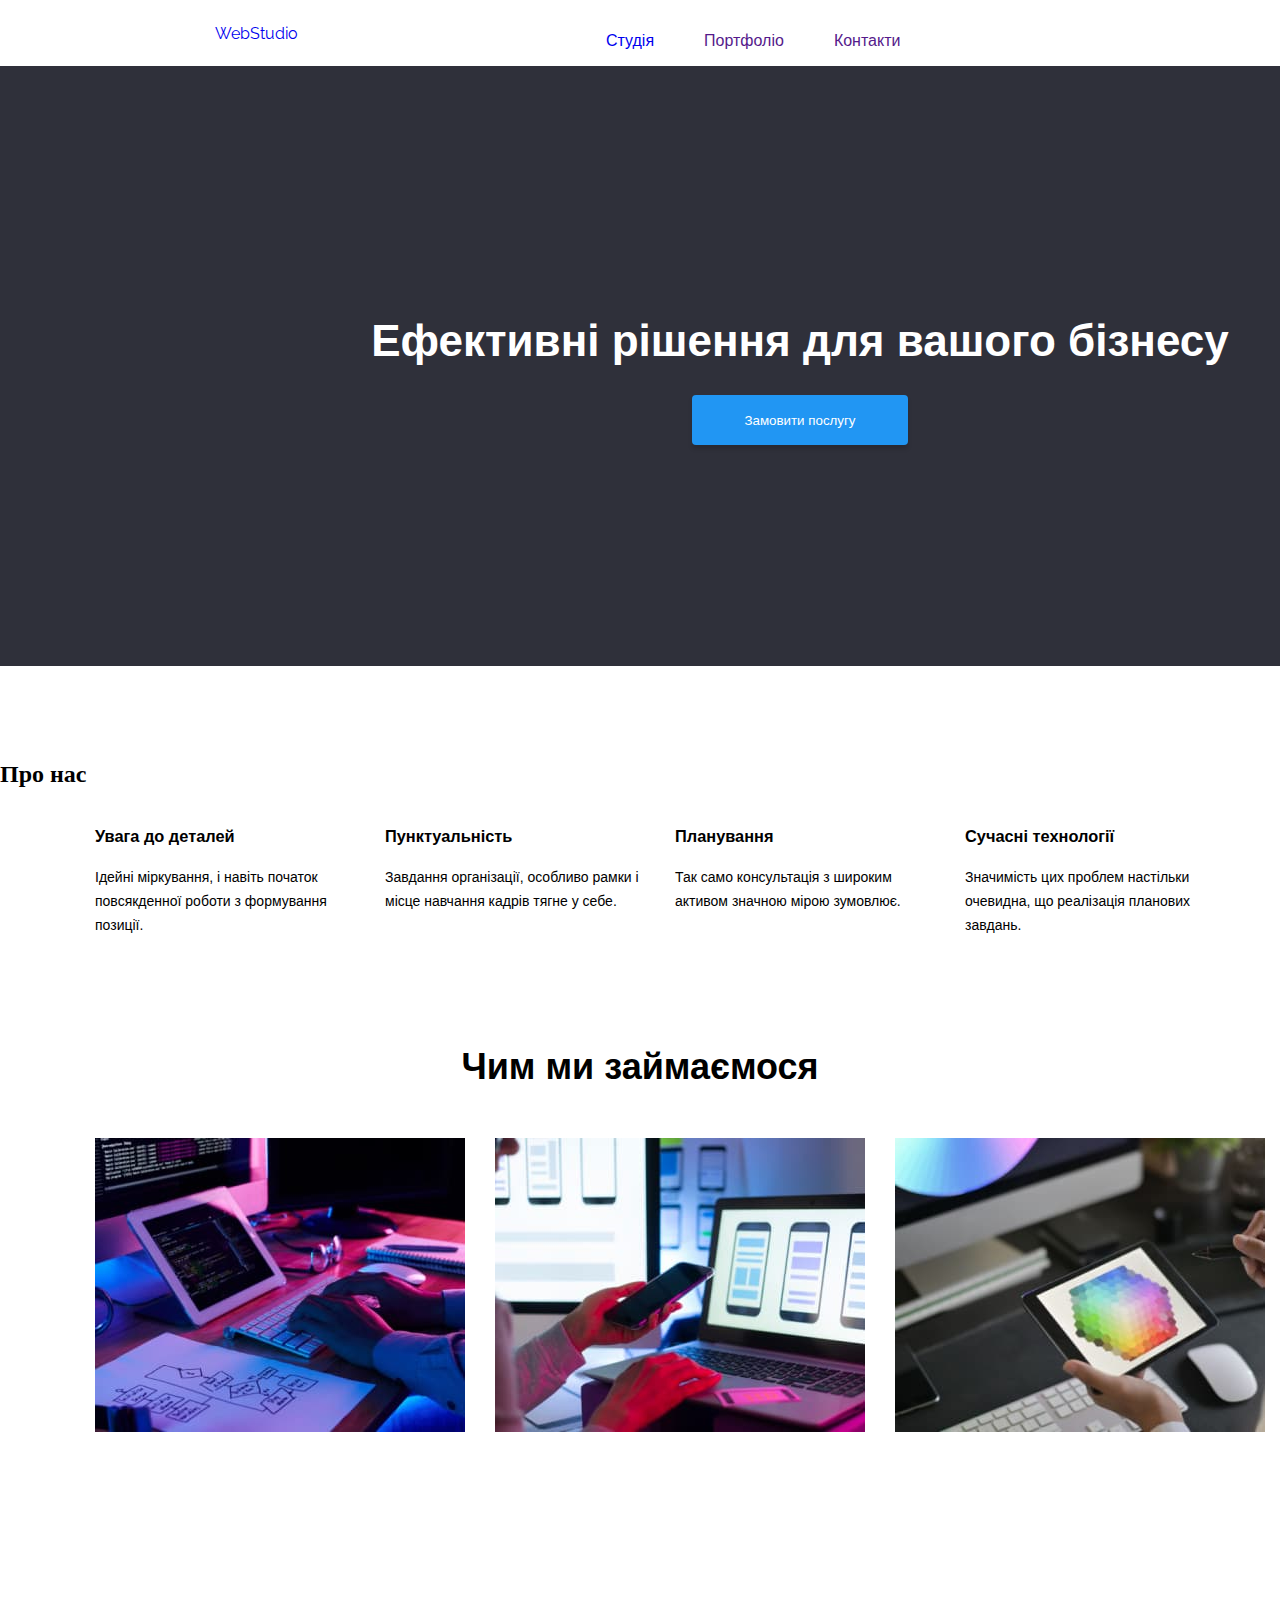
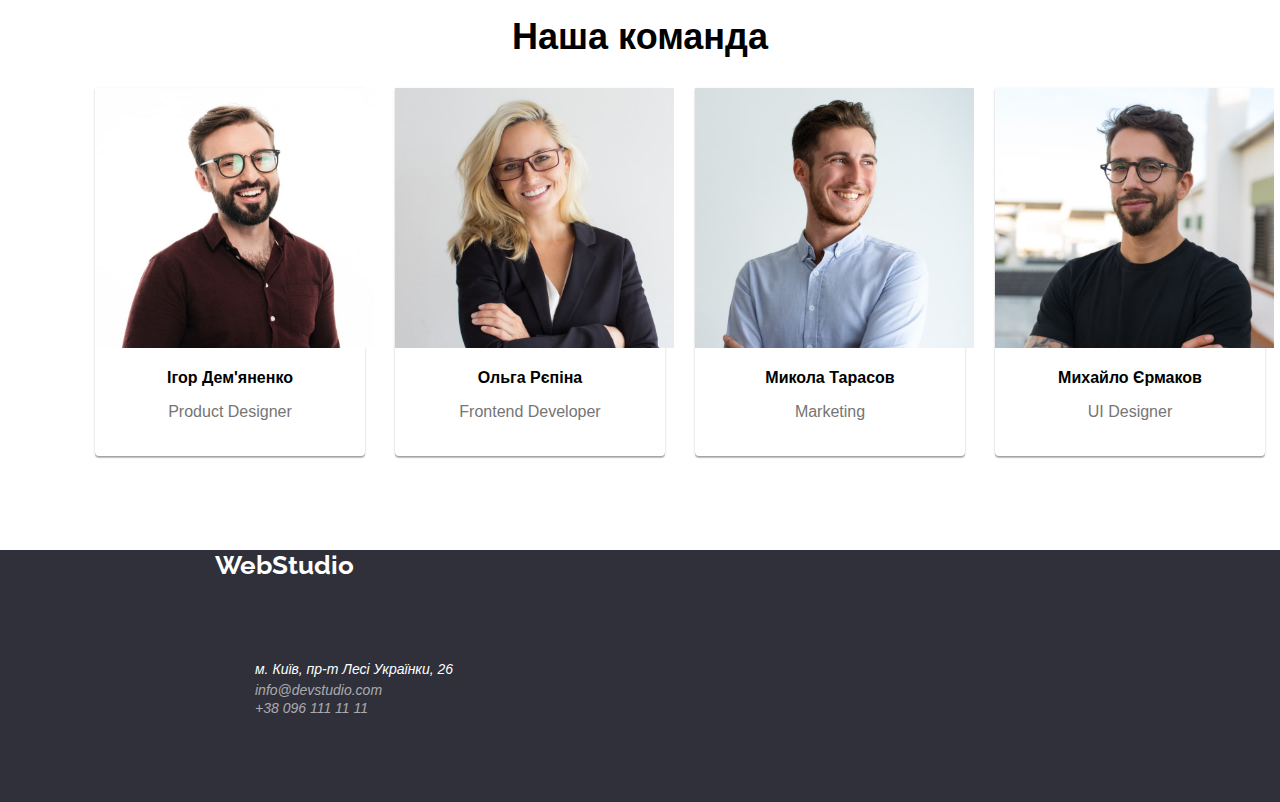
==== index.html @ a191cce6 "Initial commit" ====
<!DOCTYPE html>
<html lang="ukr">

<head>
    <meta charset="UTF-8">
    <meta http-equiv="X-UA-Compatible" content="IE=edge">
    <meta name="viewport" content="width=device-width, initial-scale=1.0">
    <link rel="preconnect" href="https://fonts.googleapis.com">
    <link rel="preconnect" href="https://fonts.gstatic.com" crossorigin>
    <link href="https://fonts.googleapis.com/css2?family=Raleway:wght@300&display=swap" rel="stylesheet">
    <link rel="stylesheet" href="style.css">
    <title>WebStudio</title>
</head>

<body>
    <header>
        <div class="header-top">
            <a class="header-logo" href="./index.html">WebStudio</a>
            <nav>
                <ul class="header-menu">
                    <li><a href="./index.html">Студія</a></li>
                    <li><a href="">Портфоліо</a></li>
                    <li><a href="">Контакти</a></li>
                </ul>
            </nav>
            <ul class="header-contact-info">
                <li><a href="tel:+380961111111">+38 096 111 11 11</a></li>
                <li><a href="mailto:info@devstudio.com">info@devstudio.com</a></li>
            </ul>
        </div>

    </header>
    <main>
        <section class="header-herro">
            <h1 class="herro-text">Ефективні рішення для вашого бізнесу</h1>
            <button class="header-button" type="button">Замовити послугу</button>
        </section>
        <section class="about">
            <h2 class="about-desc">Про нас</h2>
            <ul class="about-list-main">
                <li class="about-list">
                    <h3 class="about-title">
                        Увага до деталей
                    </h3>
                    <p class="about-text">
                        Ідейні міркування, і навіть початок повсякденної роботи з формування позиції.
                    </p>
                </li>
                <li class="about-list">
                    <h3 class="about-title">
                        Пунктуальність
                    </h3>
                    <p class="about-text">
                        Завдання організації, особливо рамки і місце навчання кадрів тягне у себе.
                    </p>
                </li>
                <li class="about-list">
                    <h3 class="about-title">
                        Планування
                    </h3>
                    <p class="about-text">
                        Так само консультація з широким активом значною мірою зумовлює.
                    </p>
                </li>
                <li class="about-list">
                    <h3 class="about-title">
                        Сучасні технології
                    </h3>
                    <p class="about-text">
                        Значимість цих проблем настільки очевидна, що реалізація планових завдань.
                    </p>
                </li>
            </ul>
        </section>

        <section class="gonna-do">
            <h2 class="gonna-do-title">Чим ми займаємося</h2>
            <ul class="gonna-do-photos">
                <li class="gonna-do-photo"><img src="img/img-task.jpg" alt="напрям1" width="370"></li>
                <li class="gonna-do-photo"><img src="img/imgtask.jpg" alt="напрям2" width="370"></li>
                <li class="gonna-do-photo"><img src="img/imgtask1.jpg" alt="напрям3" width="370"></li>
            </ul>
        </section>

        <section class="our-team">
            <h2 class="our-team-desc">Наша команда</h2>
            <ul class="team-cards">
                <li class="team-card">
                    <img src="img/imgcard1.jpg" alt="Ігор Дем'яненко" width="270">
                    <h3 class="team-name">Ігор Дем'яненко</h3>
                    <p class="position">Product Designer</p>
                </li>
                <li class="team-card">
                    <img src="img/imgcard2.jpg" alt="Ольга Рєпіна" width="270">
                    <h3 class="team-name">Ольга Рєпіна</h3>
                    <p class="position">Frontend Developer</p>
                </li>
                <li class="team-card">
                    <img src="img/imgcard3.jpg" alt="Микола Тарасов" width="270">
                    <h3 class="team-name">Микола Тарасов</h3>
                    <p class="position">Marketing</p>
                </li>
                <li class="team-card">
                    <img src="img/imgcard4.jpg" alt="Михайло Єрмаков" width="270">
                    <h3 class="team-name">Михайло Єрмаков</h3>
                    <p class="position">UI Designer</p>
                </li>
            </ul>
        </section>
    </main>

    <footer>
        <a class="footer-logo" href="./index.html">WebStudio</a>
        <address>
            <ul class="contacts">
                <li><a href="https://goo.gl/maps/MCXRP4PtPJVevDJ69" rel="n" class="adress-item">м. Київ, пр-т Лесі Українки, 26</a></li>                
                <li><a class="contact-item" href="mailto:info@devstudio.com">info@devstudio.com</a></li>
                <li><a class="contact-item" href="tel:+380961111111">+38 096 111 11 11</a></li>
            </ul>
        </address>
    </footer>
</body>

</html>
---- style.css ----
*{ 
    box-sizing: border-box; 
} 
@import url('https://fonts.googleapis.com/css2?family=Raleway:wght@300&family=Roboto:wght@300&display=swap'); 
 
 
body { 
    margin: 0; 
    padding: 0; 
} 
 
.header-top{ 
    width: 1600px; 
    display: flex;   
    margin-left: 215px; 
} 
 
.header-menu{ 
    list-style: none; 
    text-decoration: none; 
    display: flex; 
    padding-left: 93px ; 
    margin-top: 32px; 
    margin-left:215px ; 
} 
 
.header-menu li{ 
    padding-right: 50px; 
    text-decoration: none; 
    font-family: 'Roboto', sans-serif; 
    font-weight:500; 
} 
 
.header-menu li a{ 
    text-decoration: none; 
} 
 
 
.header-logo{ 
    font-family: 'Raleway', sans-serif; 
    margin-top: 24px; 
    text-decoration: none;
} 
 
.header-contact-info{ 
    margin-left: 294px; 
    list-style: none; 
    text-decoration: none; 
    display: flex; 
    margin-top: 32px; 
    font-family: 'Roboto', sans-serif; 
} 
 
.header-contact-info li{ 
    text-decoration: none; 
    padding-right:50px ; 
} 
 
.header-contact-info li a{ 
    text-decoration: none; 
} 
 
.header-herro{ 
    background-color: #2F303A; 
    height: 600px;  
    width: 1600px; 
    margin: 0 auto; 
    display: flex; 
    flex-direction: column; 
    justify-content: center; 
    align-items: center; 
    text-align: center;     
} 
 
.herro-text{ 
    color:#FFFFFF; 
    font-family: 'Roboto', sans-serif; 
    font-size:44px; 
} 
 
.header-button{ 
    background: #2196F3; 
    box-shadow: 0px 4px 4px rgba(0, 0, 0, 0.15); 
    border-radius: 4px; 
    width: 216px; 
    height: 50px; 
    font-family: 'Roboto', sans-serif; 
    color: #FFFFFF; 
    border: 0; 
}

.about{
    margin-top: 95px;
    margin-bottom: 95px;
}

.about-list-main{
    width: 1170px;
    display: grid;
    grid-template-columns:repeat(4,1fr);
    gap: 30px;
    margin: 0 auto;
    list-style: none;
    
}

.about-list{
    font-family: 'Roboto', sans-serif; 
    font-weight: 400;
    font-size: 14px;
    line-height: 24px;
}
.gonna-do-title{
    text-align: center;
    font-family: 'Roboto',sans-serif;
    font-size: 36px;
    margin-bottom: 50px;
}
.gonna-do-photos{
    list-style: none;
    width: 1170px;
    display: grid;
    grid-template-columns:repeat(3,1fr);
    gap: 30px;
    margin: 0 auto;
    margin-bottom: 180px;
}

.team-card{
    width: 270px;
    height: 368px;
    box-shadow: 0px 1px 3px rgba(0, 0, 0, 0.12), 0px 1px 1px rgba(0, 0, 0, 0.14), 0px 2px 1px rgba(0, 0, 0, 0.2);
border-radius: 0px 0px 4px 4px;
}

.team-cards
{   list-style: none;
    width: 1170px;
    display: grid;
    grid-template-columns:repeat(4,270px);
    margin: 0 auto;
    gap: 30px;
    margin-bottom: 94px;
}
.our-team-desc{
    font-family: 'Roboto',sans-serif;
    font-weight: 700;
    font-size: 36px;
    line-height: 42px;
    text-align: center;
}
.team-card img{
    width: 279px;
    height: 260px;
}

.team-name{
    text-align: center;
    font-family: 'Roboto',sans-serif;
    font-size: 16px;
    line-height: 19px;
}

.position{
    text-align: center;
    font-family: 'Roboto',sans-serif;
    color: #757575;
    font-size: 16px;
}

footer{
    width: 1600px;
    height: 252px;
    background-color: #2F303A;

    margin: 0 auto;
}

.footer-logo{
    font-family: 'Raleway';
    font-style: normal;
    font-weight: 700;
    font-size: 26px;
    line-height: 31px;
    margin-bottom: 20px;
    color: #FFFFFF;
    text-decoration: none;
    margin-left: 215px;
}

.adress-item{
    font-family: 'Roboto',sans-serif;
    color: #FFFFFF;
    font-weight: 400;
    font-size: 14px;
    line-height: 24px;
    margin-bottom:9px;
    text-decoration: none;

}

.contact-item{
    font-family: 'Roboto',sans-serif;
    font-weight: 400;
    font-size: 14px;
    color: rgba(255, 255, 255, 0.6);
    margin-bottom:9px;
    text-decoration: none;
}

.contacts{
    display: flex;
    flex-direction: column;
    margin-left: 215px;
    list-style-type: none;
    padding-top: 60px;
}
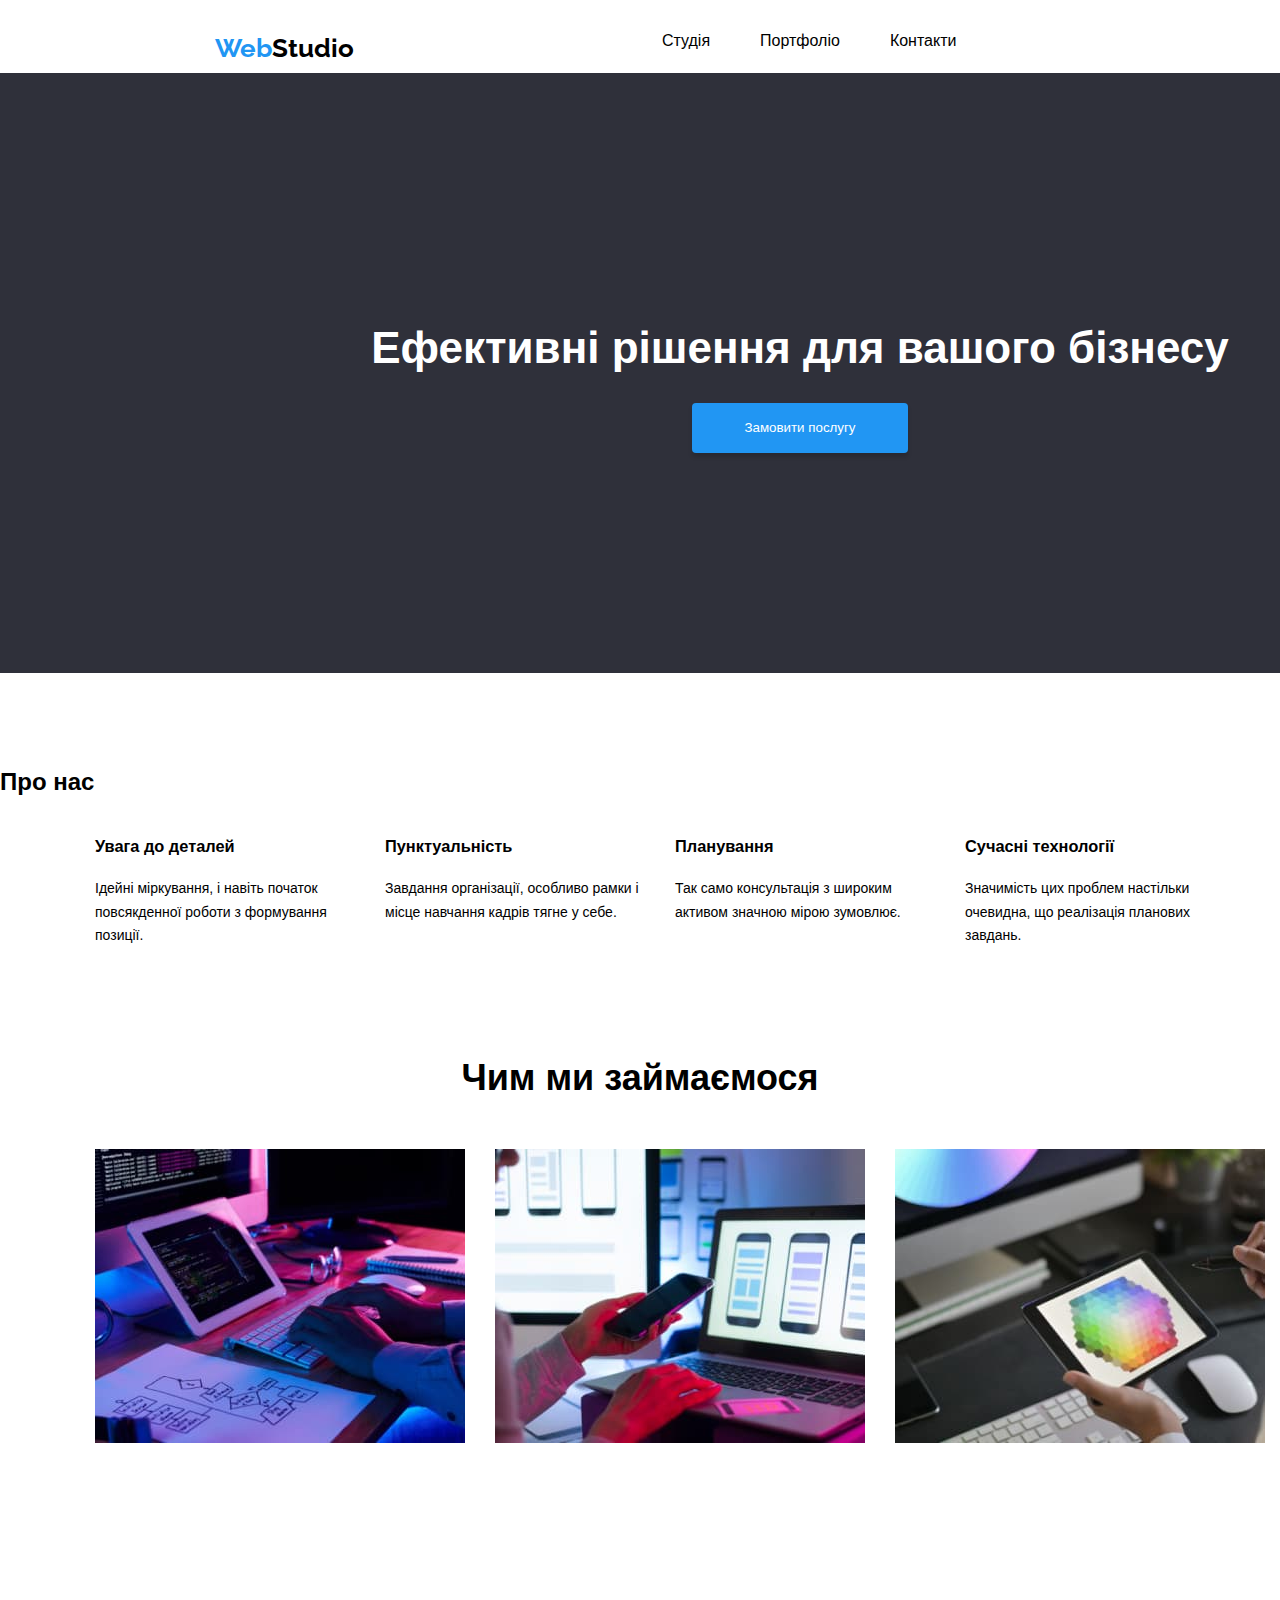
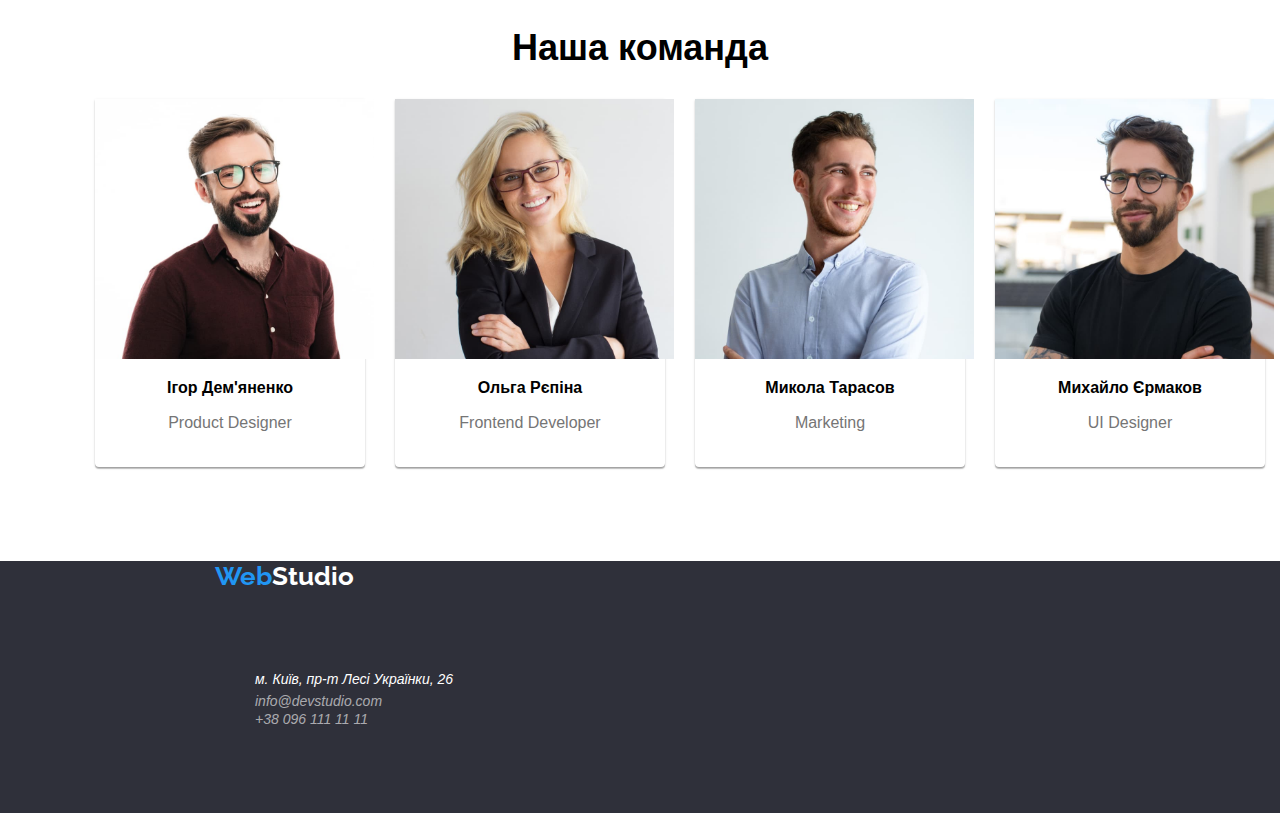
==== commit ef4018e6: "done" ====
--- a/index.html
+++ b/index.html
@@ -7,19 +7,19 @@
     <meta name="viewport" content="width=device-width, initial-scale=1.0">
     <link rel="preconnect" href="https://fonts.googleapis.com">
     <link rel="preconnect" href="https://fonts.gstatic.com" crossorigin>
-    <link href="https://fonts.googleapis.com/css2?family=Raleway:wght@300&display=swap" rel="stylesheet">
-    <link rel="stylesheet" href="style.css">
+    <link href="https://fonts.googleapis.com/css2?family=Raleway:wght@700&display=swap" rel="stylesheet">
+    <link rel="stylesheet" href="styles/style.css">
     <title>WebStudio</title>
 </head>
 
 <body>
     <header>
         <div class="header-top">
-            <a class="header-logo" href="./index.html">WebStudio</a>
+            <a class="header-logo" href="./index.html"><span class="blue-txt">Web</span>Studio</a>
             <nav>
                 <ul class="header-menu">
                     <li><a href="./index.html">Студія</a></li>
-                    <li><a href="">Портфоліо</a></li>
+                    <li><a href="./portfolio.html">Портфоліо</a></li>
                     <li><a href="">Контакти</a></li>
                 </ul>
             </nav>
@@ -28,7 +28,6 @@
                 <li><a href="mailto:info@devstudio.com">info@devstudio.com</a></li>
             </ul>
         </div>
-
     </header>
     <main>
         <section class="header-herro">
@@ -110,7 +109,7 @@
     </main>
 
     <footer>
-        <a class="footer-logo" href="./index.html">WebStudio</a>
+        <a class="footer-logo" href="./index.html"><span class="blue-txt">Web</span>Studio</a>
         <address>
             <ul class="contacts">
                 <li><a href="https://goo.gl/maps/MCXRP4PtPJVevDJ69" rel="n" class="adress-item">м. Київ, пр-т Лесі Українки, 26</a></li>                
--- a/styles/style.css
+++ b/styles/style.css
@@ -0,0 +1,307 @@
+*{ 
+    box-sizing: border-box; 
+} 
+@import url('https://fonts.googleapis.com/css2?family=Raleway:wght@300&family=Roboto:wght@300&display=swap'); 
+ 
+:root{
+    --hover-color:#2196F3;
+}
+ 
+body { 
+    margin: 0; 
+    padding: 0; 
+    font-family: 'Roboto', sans-serif; 
+    color: black;
+} 
+ 
+.header-top{ 
+    width: 1600px; 
+    display: flex;   
+    margin-left: 215px; 
+} 
+ 
+.header-menu{ 
+    list-style: none; 
+    text-decoration: none; 
+    display: flex; 
+    padding-left: 93px ; 
+    margin-top: 32px; 
+    margin-left:215px ; 
+} 
+ 
+.header-menu li{ 
+    padding-right: 50px; 
+    text-decoration: none; 
+    font-weight:500; 
+} 
+ 
+.header-menu li a{ 
+    text-decoration: none; 
+    color: black;
+} 
+
+.header-menu li a:hover{
+    color:var(--hover-color);
+}
+
+
+.header-logo{ 
+    margin-top: 24px; 
+    text-decoration: none;
+    font-family: 'Raleway';
+    font-weight: 700;
+    font-size: 26px;
+    line-height: 1.9;
+    color: black;
+} 
+ 
+.header-contact-info{ 
+    margin-left: 294px; 
+    list-style: none; 
+    text-decoration: none; 
+    display: flex; 
+    margin-top: 32px; 
+   
+} 
+ 
+.header-contact-info li{ 
+    text-decoration: none; 
+    padding-right:50px ; 
+} 
+ 
+.header-contact-info li a{ 
+    text-decoration: none; 
+    color: black;
+} 
+
+.header-contact-info li a:hover{
+    color: #2196F3;
+}
+.header-contact-info li a:focus{
+    color: var(--hover-color);
+}
+ 
+.header-herro{ 
+    background-color: #2F303A; 
+    height: 600px;  
+    width: 1600px; 
+    margin: 0 auto; 
+    display: flex; 
+    flex-direction: column; 
+    justify-content: center; 
+    align-items: center; 
+    text-align: center;     
+} 
+ 
+.herro-text{ 
+    color:#FFFFFF; 
+    font-size:44px; 
+} 
+ 
+.header-button{ 
+    background: var(--hover-color); 
+    box-shadow: 0px 4px 4px rgba(0, 0, 0, 0.15); 
+    border-radius: 4px; 
+    width: 216px; 
+    height: 50px; 
+    color: #FFFFFF; 
+    border: 0; 
+    cursor: pointer;
+}
+
+.about{
+    margin-top: 95px;
+    margin-bottom: 95px;
+}
+
+.about-list-main{
+    width: 1170px;
+    display: grid;
+    grid-template-columns:repeat(4,1fr);
+    gap: 30px;
+    margin: 0 auto;
+    list-style: none;
+    
+}
+
+.about-list{
+    font-size: 14px;
+    line-height: 1.7;
+}
+.gonna-do-title{
+    text-align: center;
+    font-size: 36px;
+    margin-bottom: 50px;
+}
+.gonna-do-photos{
+    list-style: none;
+    width: 1170px;
+    display: grid;
+    grid-template-columns:repeat(3,1fr);
+    gap: 30px;
+    margin: 0 auto;
+    margin-bottom: 180px;
+}
+
+.team-card{
+    width: 270px;
+    height: 368px;
+    box-shadow: 0px 1px 3px rgba(0, 0, 0, 0.12), 0px 1px 1px rgba(0, 0, 0, 0.14), 0px 2px 1px rgba(0, 0, 0, 0.2);
+    border-radius: 0px 0px 4px 4px;
+}
+
+.team-cards
+{   list-style: none;
+    width: 1170px;
+    display: grid;
+    grid-template-columns:repeat(4,270px);
+    margin: 0 auto;
+    gap: 30px;
+    margin-bottom: 94px;
+}
+.our-team-desc{
+    font-weight: 700;
+    font-size: 36px;
+    line-height: 1.16;
+    text-align: center;
+}
+.team-card img{
+    width: 279px;
+    height: 260px;
+}
+
+.team-name{
+    text-align: center;
+    font-size: 16px;
+    line-height: 1.18;
+}
+
+.position{
+    text-align: center;
+    color: #757575;
+    font-size: 16px;
+    line-height: 1.18;
+
+}
+
+footer{
+    width: 1600px;
+    height: 252px;
+    background-color: #2F303A;
+
+    margin: 0 auto;
+}
+
+.footer-logo{
+    font-family: 'Raleway';
+    font-weight: 700;
+    font-size: 26px;
+    line-height: 1.19;
+    margin-bottom: 20px;
+    color: #FFFFFF;
+    text-decoration: none;
+    margin-left: 215px;
+}
+
+.adress-item{
+    color: #FFFFFF;
+    font-size: 14px;
+    line-height: 1.7;
+    margin-bottom:9px;
+    text-decoration: none;
+
+}
+
+.contact-item{
+    font-size: 14px;
+    color: rgba(255, 255, 255, 0.6);
+    margin-bottom:9px;
+    text-decoration: none;
+}
+
+.contacts{
+    display: flex;
+    flex-direction: column;
+    margin-left: 215px;
+    list-style-type: none;
+    padding-top: 60px;
+}
+
+.button-panel {
+    width: 775px;
+    display: flex;
+    margin: 0 auto;
+    justify-content: space-between; 
+    align-items: center; 
+    list-style: none;
+    
+}
+
+.btns{
+    margin: 0 auto;
+    margin-top: 94px;
+    margin-bottom: 56px;
+}
+
+
+
+.btn{
+    min-width: 73px;
+    height: 38px;
+    background: #FFFFFF;
+    border-radius: 4px;
+    color: black;
+    font-weight: 500;
+    font-size: 16px;
+    line-height: 1.6;
+    border: 0;
+    padding: 6px 25px;
+    cursor: pointer;
+}
+
+.btn:hover,:focus    {
+    background-color: var(--hover-color);
+    color: #FFFFFF;
+}
+.goods{
+    margin: 0 auto;
+   
+}
+.goods-list{
+    display: grid;
+    grid-template-columns: repeat(3, 370px);
+    grid-auto-rows: 404px;
+    list-style: none;
+    gap:30px ;
+    width: 1170px;
+    margin: 0 auto;
+    margin-bottom: 95px;
+}
+.dedcription{
+    list-style: none;
+}
+
+.good-title{ 
+    font-weight: 700;
+    font-size: 18px;
+    line-height: 2;
+    letter-spacing: 0.06em;
+}
+
+.good-text{
+    font-size: 16px;
+    line-height: 1.875;
+    letter-spacing: 0.03em
+}
+
+.goods-picture{
+    width: 370px;
+    height: 294px;
+}
+
+.blue-txt{
+    font-weight: 700;
+    font-size: 26px;
+    line-height: 1.19;
+    color: var(--hover-color);
+}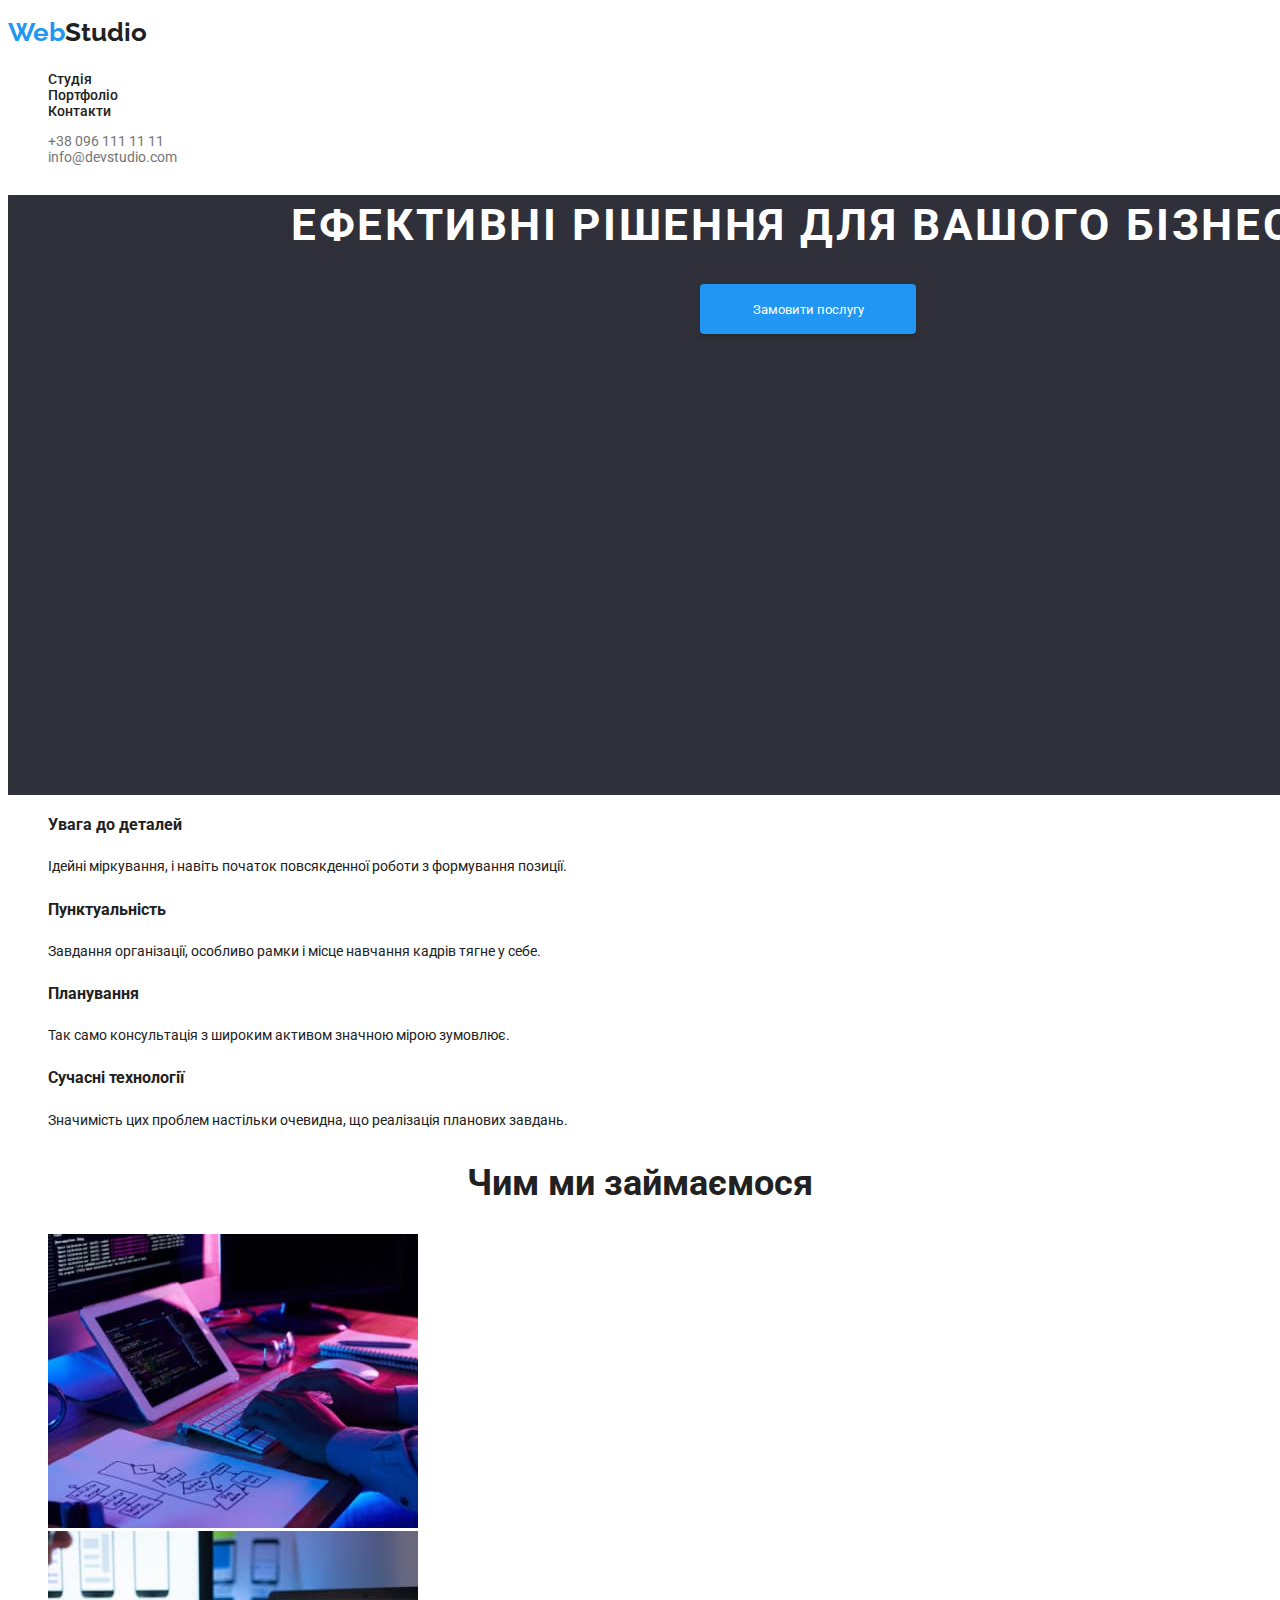
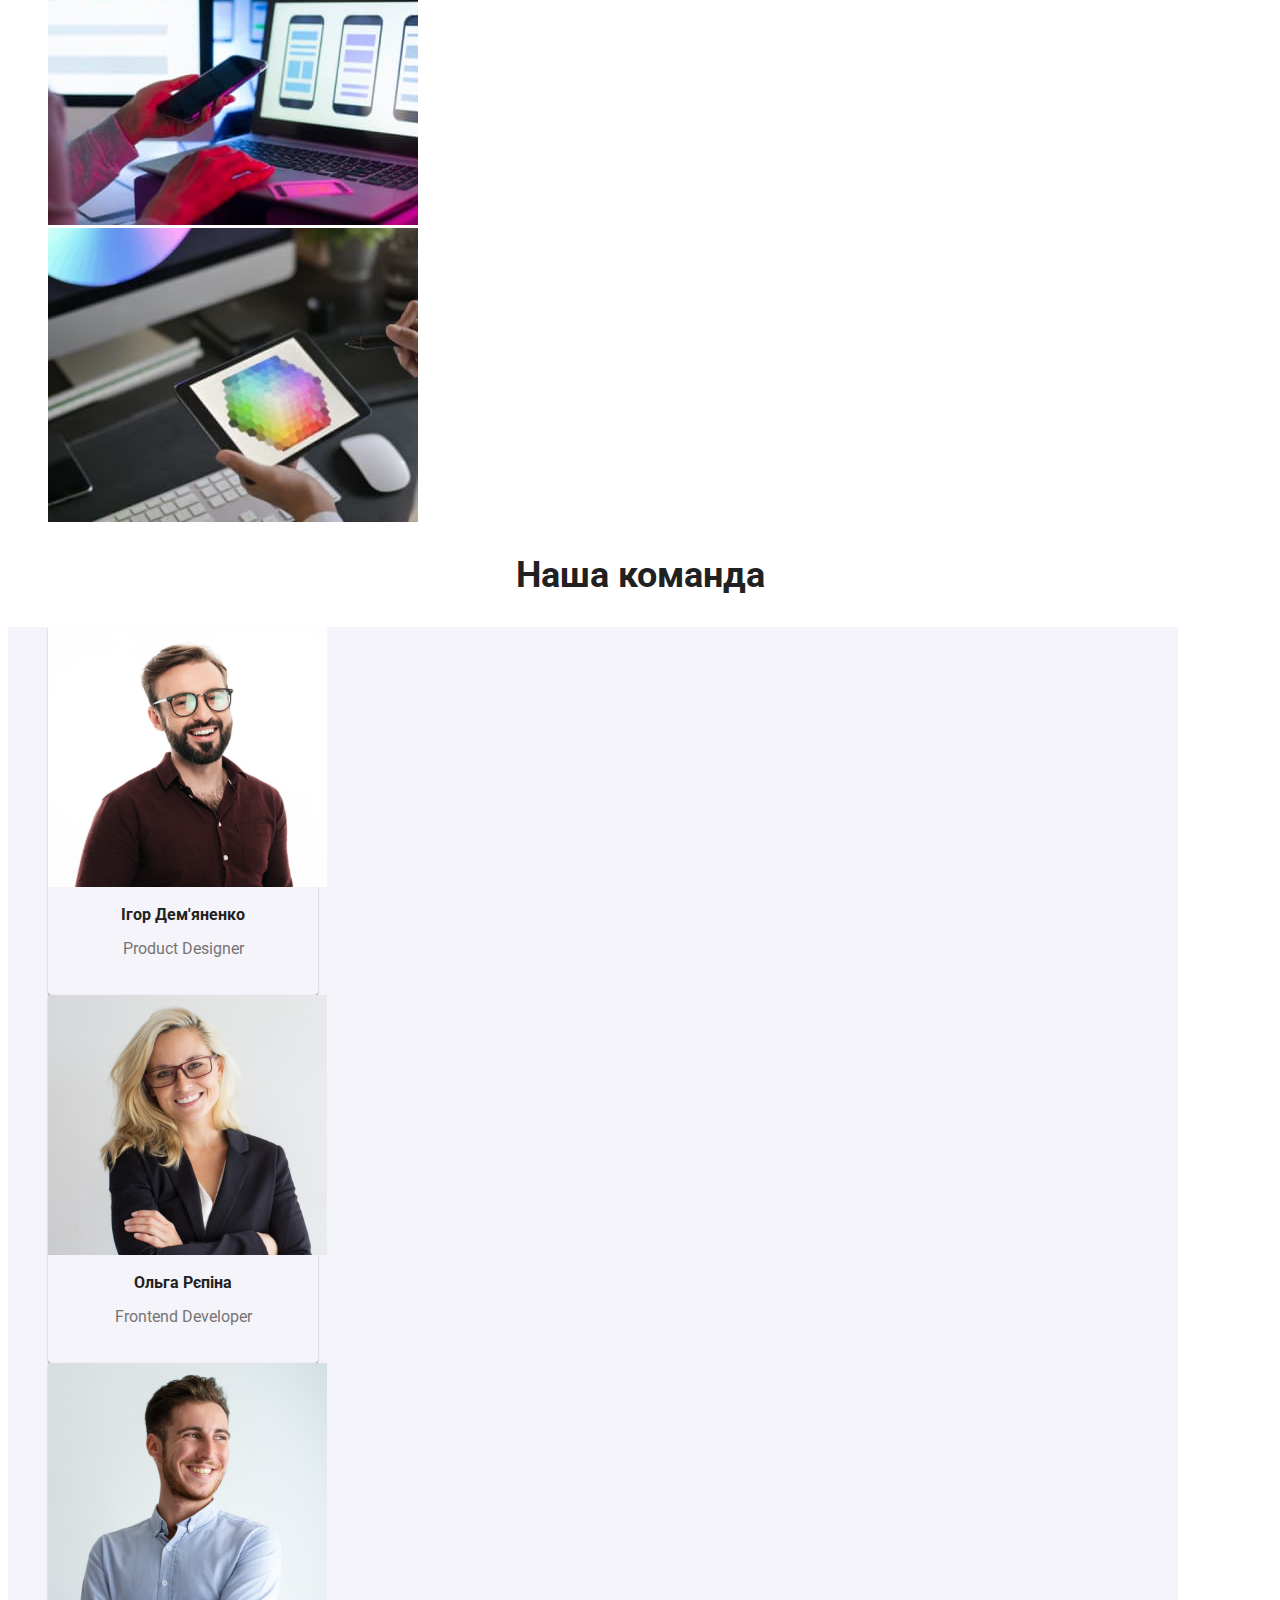
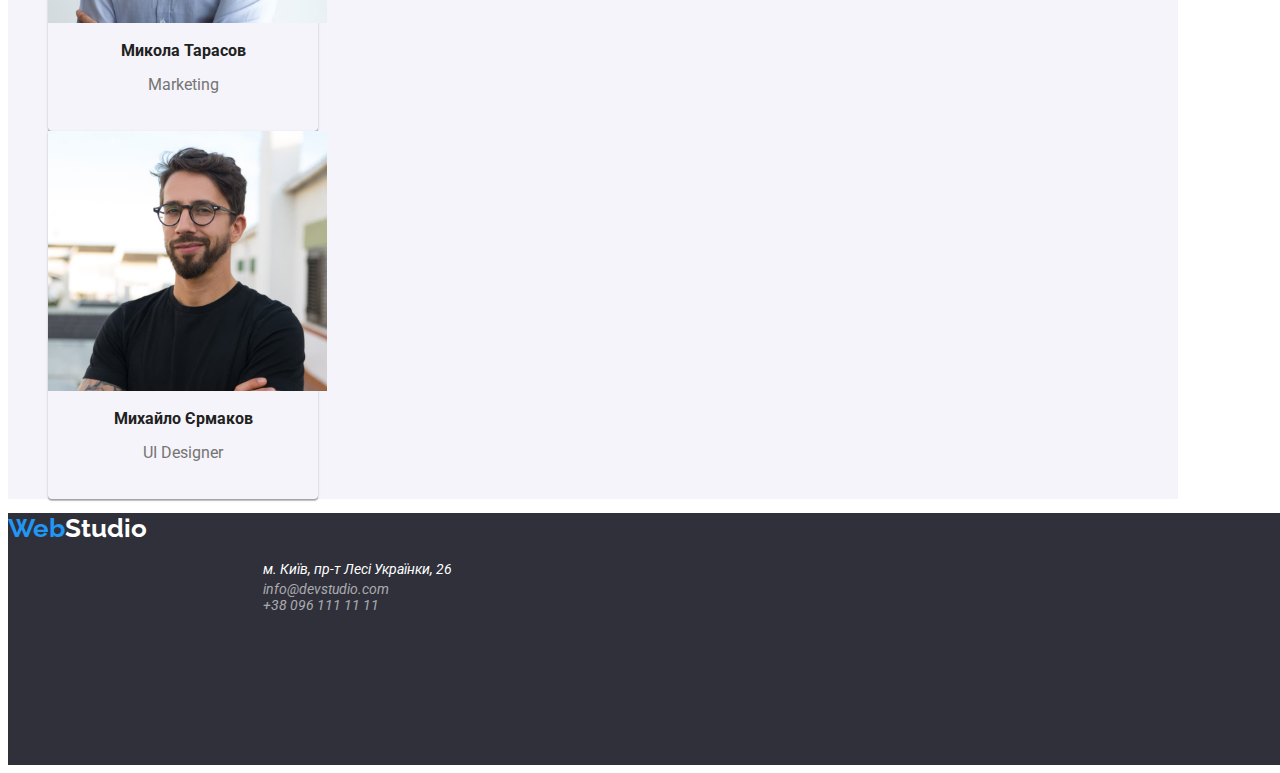
==== commit c32329b7: "refactored" ====
--- a/index.html
+++ b/index.html
@@ -7,7 +7,7 @@
     <meta name="viewport" content="width=device-width, initial-scale=1.0">
     <link rel="preconnect" href="https://fonts.googleapis.com">
     <link rel="preconnect" href="https://fonts.gstatic.com" crossorigin>
-    <link href="https://fonts.googleapis.com/css2?family=Raleway:wght@700&display=swap" rel="stylesheet">
+    <link href="https://fonts.googleapis.com/css2?family=Raleway:wght@700&family=Roboto:wght@400&display=swap" rel="stylesheet">    <link rel="stylesheet" href="styles/style.css">
     <link rel="stylesheet" href="styles/style.css">
     <title>WebStudio</title>
 </head>
@@ -18,14 +18,14 @@
             <a class="header-logo" href="./index.html"><span class="blue-txt">Web</span>Studio</a>
             <nav>
                 <ul class="header-menu">
-                    <li><a href="./index.html">Студія</a></li>
-                    <li><a href="./portfolio.html">Портфоліо</a></li>
-                    <li><a href="">Контакти</a></li>
+                    <li><a class="header-link" href="./index.html">Студія</a></li>
+                    <li><a class="header-link" href="./portfolio.html">Портфоліо</a></li>
+                    <li><a class="header-link" href="">Контакти</a></li>
                 </ul>
             </nav>
             <ul class="header-contact-info">
-                <li><a href="tel:+380961111111">+38 096 111 11 11</a></li>
-                <li><a href="mailto:info@devstudio.com">info@devstudio.com</a></li>
+                <li><a class="contact-link" href="tel:+380961111111">+38 096 111 11 11</a></li>
+                <li><a class="contact-link" href="mailto:info@devstudio.com">info@devstudio.com</a></li>
             </ul>
         </div>
     </header>
@@ -120,4 +120,6 @@
     </footer>
 </body>
 
-</html>+</html>
+
+<!-- klkd -- divider the holder element 890378386;>--- a/styles/style.css
+++ b/styles/style.css
@@ -1,101 +1,110 @@
 *{ 
-    box-sizing: border-box; 
+    box-sizing: border-box;
+    font-family: 'Roboto', sans-serif;
+
 } 
 @import url('https://fonts.googleapis.com/css2?family=Raleway:wght@300&family=Roboto:wght@300&display=swap'); 
  
 :root{
     --hover-color:#2196F3;
+    --main-color: #212121;
+    --second-font-color: #FFFFFF;
+    --contact-color: #757575;
+    --herro-bg: #2F303A;
+    --our-team-color:#F5F4FA;
 }
  
 body { 
-    margin: 0; 
-    padding: 0; 
     font-family: 'Roboto', sans-serif; 
-    color: black;
+    color: var(--main-color);
+    font-size: 14px;
+    letter-spacing: 0.03;
 } 
  
 .header-top{ 
     width: 1600px; 
-    display: flex;   
-    margin-left: 215px; 
 } 
  
 .header-menu{ 
     list-style: none; 
     text-decoration: none; 
-    display: flex; 
-    padding-left: 93px ; 
-    margin-top: 32px; 
-    margin-left:215px ; 
+    
 } 
  
 .header-menu li{ 
-    padding-right: 50px; 
     text-decoration: none; 
     font-weight:500; 
 } 
  
-.header-menu li a{ 
-    text-decoration: none; 
-    color: black;
-} 
-
-.header-menu li a:hover{
+.header-link{ 
+    text-decoration: none; 
+    color: var(--main-color);
+} 
+
+.header-link:hover{
     color:var(--hover-color);
 }
 
 
 .header-logo{ 
-    margin-top: 24px; 
     text-decoration: none;
     font-family: 'Raleway';
     font-weight: 700;
     font-size: 26px;
     line-height: 1.9;
-    color: black;
-} 
+    color: var(--main-color);
+} 
+
  
 .header-contact-info{ 
-    margin-left: 294px; 
     list-style: none; 
     text-decoration: none; 
-    display: flex; 
-    margin-top: 32px; 
-   
+    
 } 
  
 .header-contact-info li{ 
     text-decoration: none; 
-    padding-right:50px ; 
-} 
- 
-.header-contact-info li a{ 
-    text-decoration: none; 
-    color: black;
-} 
-
-.header-contact-info li a:hover{
-    color: #2196F3;
-}
-.header-contact-info li a:focus{
+} 
+ 
+.contact-link{ 
+    text-decoration: none; 
+    color: var(--contact-color);
+} 
+
+.contact-link:hover{
     color: var(--hover-color);
 }
+.contact-link:focus{
+    color: var(--hover-color);
+}
  
 .header-herro{ 
-    background-color: #2F303A; 
+    background-color: var(--herro-bg); 
     height: 600px;  
     width: 1600px; 
-    margin: 0 auto; 
-    display: flex; 
-    flex-direction: column; 
-    justify-content: center; 
-    align-items: center; 
     text-align: center;     
 } 
+
+.about-desc{  
+    position: absolute;
+    width: 1px;
+    height: 1px;
+    margin: -1px;
+    border: 0;
+    padding: 0;
+    white-space: nowrap; 
+    clip-path: insert(100%);
+    clip: rect (0 0 0 0); 
+    overflow: hidden;
+}
+
  
 .herro-text{ 
-    color:#FFFFFF; 
+    color:var(--second-font-color); 
     font-size:44px; 
+    text-transform: uppercase;
+    letter-spacing: 0.06em;
+    line-height: 60px;
 } 
  
 .header-button{ 
@@ -104,24 +113,14 @@
     border-radius: 4px; 
     width: 216px; 
     height: 50px; 
-    color: #FFFFFF; 
+    color: var(--second-font-color);; 
     border: 0; 
     cursor: pointer;
 }
 
-.about{
-    margin-top: 95px;
-    margin-bottom: 95px;
-}
-
 .about-list-main{
     width: 1170px;
-    display: grid;
-    grid-template-columns:repeat(4,1fr);
-    gap: 30px;
-    margin: 0 auto;
-    list-style: none;
-    
+    list-style: none;
 }
 
 .about-list{
@@ -131,16 +130,10 @@
 .gonna-do-title{
     text-align: center;
     font-size: 36px;
-    margin-bottom: 50px;
 }
 .gonna-do-photos{
     list-style: none;
     width: 1170px;
-    display: grid;
-    grid-template-columns:repeat(3,1fr);
-    gap: 30px;
-    margin: 0 auto;
-    margin-bottom: 180px;
 }
 
 .team-card{
@@ -153,11 +146,7 @@
 .team-cards
 {   list-style: none;
     width: 1170px;
-    display: grid;
-    grid-template-columns:repeat(4,270px);
-    margin: 0 auto;
-    gap: 30px;
-    margin-bottom: 94px;
+    background-color: var(--our-team-color);
 }
 .our-team-desc{
     font-weight: 700;
@@ -178,18 +167,15 @@
 
 .position{
     text-align: center;
-    color: #757575;
+    color: var(--contact-color);
     font-size: 16px;
     line-height: 1.18;
-
 }
 
 footer{
     width: 1600px;
     height: 252px;
-    background-color: #2F303A;
-
-    margin: 0 auto;
+    background-color: var(--herro-bg);
 }
 
 .footer-logo{
@@ -197,60 +183,38 @@
     font-weight: 700;
     font-size: 26px;
     line-height: 1.19;
-    margin-bottom: 20px;
-    color: #FFFFFF;
-    text-decoration: none;
-    margin-left: 215px;
+    color: var(--second-font-color);
+    text-decoration: none;
 }
 
 .adress-item{
-    color: #FFFFFF;
+    color: var(--second-font-color);
     font-size: 14px;
     line-height: 1.7;
-    margin-bottom:9px;
-    text-decoration: none;
-
+    text-decoration: none;
 }
 
 .contact-item{
     font-size: 14px;
     color: rgba(255, 255, 255, 0.6);
-    margin-bottom:9px;
     text-decoration: none;
 }
 
 .contacts{
-    display: flex;
-    flex-direction: column;
     margin-left: 215px;
     list-style-type: none;
-    padding-top: 60px;
 }
 
 .button-panel {
     width: 775px;
-    display: flex;
-    margin: 0 auto;
-    justify-content: space-between; 
-    align-items: center; 
-    list-style: none;
-    
-}
-
-.btns{
-    margin: 0 auto;
-    margin-top: 94px;
-    margin-bottom: 56px;
-}
-
-
+    list-style: none; 
+}
 
 .btn{
     min-width: 73px;
     height: 38px;
-    background: #FFFFFF;
+    background: var(--second-font-color);
     border-radius: 4px;
-    color: black;
     font-weight: 500;
     font-size: 16px;
     line-height: 1.6;
@@ -259,23 +223,19 @@
     cursor: pointer;
 }
 
-.btn:hover,:focus    {
+.btn:hover{
     background-color: var(--hover-color);
-    color: #FFFFFF;
-}
-.goods{
-    margin: 0 auto;
-   
-}
+    color: var(--second-font-color);
+}
+
+.btn:focus{
+    background-color: var(--hover-color);
+    color: var(--second-font-color);
+}
+
 .goods-list{
-    display: grid;
-    grid-template-columns: repeat(3, 370px);
-    grid-auto-rows: 404px;
-    list-style: none;
-    gap:30px ;
-    width: 1170px;
-    margin: 0 auto;
-    margin-bottom: 95px;
+    list-style: none;
+    width: 1170px;
 }
 .dedcription{
     list-style: none;
@@ -291,7 +251,6 @@
 .good-text{
     font-size: 16px;
     line-height: 1.875;
-    letter-spacing: 0.03em
 }
 
 .goods-picture{
@@ -304,4 +263,5 @@
     font-size: 26px;
     line-height: 1.19;
     color: var(--hover-color);
+    font-family: 'Raleway';
 }--- a/styles/style.css
+++ b/styles/style.css
@@ -1,101 +1,110 @@
 *{ 
-    box-sizing: border-box; 
+    box-sizing: border-box;
+    font-family: 'Roboto', sans-serif;
+
 } 
 @import url('https://fonts.googleapis.com/css2?family=Raleway:wght@300&family=Roboto:wght@300&display=swap'); 
  
 :root{
     --hover-color:#2196F3;
+    --main-color: #212121;
+    --second-font-color: #FFFFFF;
+    --contact-color: #757575;
+    --herro-bg: #2F303A;
+    --our-team-color:#F5F4FA;
 }
  
 body { 
-    margin: 0; 
-    padding: 0; 
     font-family: 'Roboto', sans-serif; 
-    color: black;
+    color: var(--main-color);
+    font-size: 14px;
+    letter-spacing: 0.03;
 } 
  
 .header-top{ 
     width: 1600px; 
-    display: flex;   
-    margin-left: 215px; 
 } 
  
 .header-menu{ 
     list-style: none; 
     text-decoration: none; 
-    display: flex; 
-    padding-left: 93px ; 
-    margin-top: 32px; 
-    margin-left:215px ; 
+    
 } 
  
 .header-menu li{ 
-    padding-right: 50px; 
     text-decoration: none; 
     font-weight:500; 
 } 
  
-.header-menu li a{ 
-    text-decoration: none; 
-    color: black;
-} 
-
-.header-menu li a:hover{
+.header-link{ 
+    text-decoration: none; 
+    color: var(--main-color);
+} 
+
+.header-link:hover{
     color:var(--hover-color);
 }
 
 
 .header-logo{ 
-    margin-top: 24px; 
     text-decoration: none;
     font-family: 'Raleway';
     font-weight: 700;
     font-size: 26px;
     line-height: 1.9;
-    color: black;
-} 
+    color: var(--main-color);
+} 
+
  
 .header-contact-info{ 
-    margin-left: 294px; 
     list-style: none; 
     text-decoration: none; 
-    display: flex; 
-    margin-top: 32px; 
-   
+    
 } 
  
 .header-contact-info li{ 
     text-decoration: none; 
-    padding-right:50px ; 
-} 
- 
-.header-contact-info li a{ 
-    text-decoration: none; 
-    color: black;
-} 
-
-.header-contact-info li a:hover{
-    color: #2196F3;
-}
-.header-contact-info li a:focus{
+} 
+ 
+.contact-link{ 
+    text-decoration: none; 
+    color: var(--contact-color);
+} 
+
+.contact-link:hover{
     color: var(--hover-color);
 }
+.contact-link:focus{
+    color: var(--hover-color);
+}
  
 .header-herro{ 
-    background-color: #2F303A; 
+    background-color: var(--herro-bg); 
     height: 600px;  
     width: 1600px; 
-    margin: 0 auto; 
-    display: flex; 
-    flex-direction: column; 
-    justify-content: center; 
-    align-items: center; 
     text-align: center;     
 } 
+
+.about-desc{  
+    position: absolute;
+    width: 1px;
+    height: 1px;
+    margin: -1px;
+    border: 0;
+    padding: 0;
+    white-space: nowrap; 
+    clip-path: insert(100%);
+    clip: rect (0 0 0 0); 
+    overflow: hidden;
+}
+
  
 .herro-text{ 
-    color:#FFFFFF; 
+    color:var(--second-font-color); 
     font-size:44px; 
+    text-transform: uppercase;
+    letter-spacing: 0.06em;
+    line-height: 60px;
 } 
  
 .header-button{ 
@@ -104,24 +113,14 @@
     border-radius: 4px; 
     width: 216px; 
     height: 50px; 
-    color: #FFFFFF; 
+    color: var(--second-font-color);; 
     border: 0; 
     cursor: pointer;
 }
 
-.about{
-    margin-top: 95px;
-    margin-bottom: 95px;
-}
-
 .about-list-main{
     width: 1170px;
-    display: grid;
-    grid-template-columns:repeat(4,1fr);
-    gap: 30px;
-    margin: 0 auto;
-    list-style: none;
-    
+    list-style: none;
 }
 
 .about-list{
@@ -131,16 +130,10 @@
 .gonna-do-title{
     text-align: center;
     font-size: 36px;
-    margin-bottom: 50px;
 }
 .gonna-do-photos{
     list-style: none;
     width: 1170px;
-    display: grid;
-    grid-template-columns:repeat(3,1fr);
-    gap: 30px;
-    margin: 0 auto;
-    margin-bottom: 180px;
 }
 
 .team-card{
@@ -153,11 +146,7 @@
 .team-cards
 {   list-style: none;
     width: 1170px;
-    display: grid;
-    grid-template-columns:repeat(4,270px);
-    margin: 0 auto;
-    gap: 30px;
-    margin-bottom: 94px;
+    background-color: var(--our-team-color);
 }
 .our-team-desc{
     font-weight: 700;
@@ -178,18 +167,15 @@
 
 .position{
     text-align: center;
-    color: #757575;
+    color: var(--contact-color);
     font-size: 16px;
     line-height: 1.18;
-
 }
 
 footer{
     width: 1600px;
     height: 252px;
-    background-color: #2F303A;
-
-    margin: 0 auto;
+    background-color: var(--herro-bg);
 }
 
 .footer-logo{
@@ -197,60 +183,38 @@
     font-weight: 700;
     font-size: 26px;
     line-height: 1.19;
-    margin-bottom: 20px;
-    color: #FFFFFF;
-    text-decoration: none;
-    margin-left: 215px;
+    color: var(--second-font-color);
+    text-decoration: none;
 }
 
 .adress-item{
-    color: #FFFFFF;
+    color: var(--second-font-color);
     font-size: 14px;
     line-height: 1.7;
-    margin-bottom:9px;
-    text-decoration: none;
-
+    text-decoration: none;
 }
 
 .contact-item{
     font-size: 14px;
     color: rgba(255, 255, 255, 0.6);
-    margin-bottom:9px;
     text-decoration: none;
 }
 
 .contacts{
-    display: flex;
-    flex-direction: column;
     margin-left: 215px;
     list-style-type: none;
-    padding-top: 60px;
 }
 
 .button-panel {
     width: 775px;
-    display: flex;
-    margin: 0 auto;
-    justify-content: space-between; 
-    align-items: center; 
-    list-style: none;
-    
-}
-
-.btns{
-    margin: 0 auto;
-    margin-top: 94px;
-    margin-bottom: 56px;
-}
-
-
+    list-style: none; 
+}
 
 .btn{
     min-width: 73px;
     height: 38px;
-    background: #FFFFFF;
+    background: var(--second-font-color);
     border-radius: 4px;
-    color: black;
     font-weight: 500;
     font-size: 16px;
     line-height: 1.6;
@@ -259,23 +223,19 @@
     cursor: pointer;
 }
 
-.btn:hover,:focus    {
+.btn:hover{
     background-color: var(--hover-color);
-    color: #FFFFFF;
-}
-.goods{
-    margin: 0 auto;
-   
-}
+    color: var(--second-font-color);
+}
+
+.btn:focus{
+    background-color: var(--hover-color);
+    color: var(--second-font-color);
+}
+
 .goods-list{
-    display: grid;
-    grid-template-columns: repeat(3, 370px);
-    grid-auto-rows: 404px;
-    list-style: none;
-    gap:30px ;
-    width: 1170px;
-    margin: 0 auto;
-    margin-bottom: 95px;
+    list-style: none;
+    width: 1170px;
 }
 .dedcription{
     list-style: none;
@@ -291,7 +251,6 @@
 .good-text{
     font-size: 16px;
     line-height: 1.875;
-    letter-spacing: 0.03em
 }
 
 .goods-picture{
@@ -304,4 +263,5 @@
     font-size: 26px;
     line-height: 1.19;
     color: var(--hover-color);
+    font-family: 'Raleway';
 }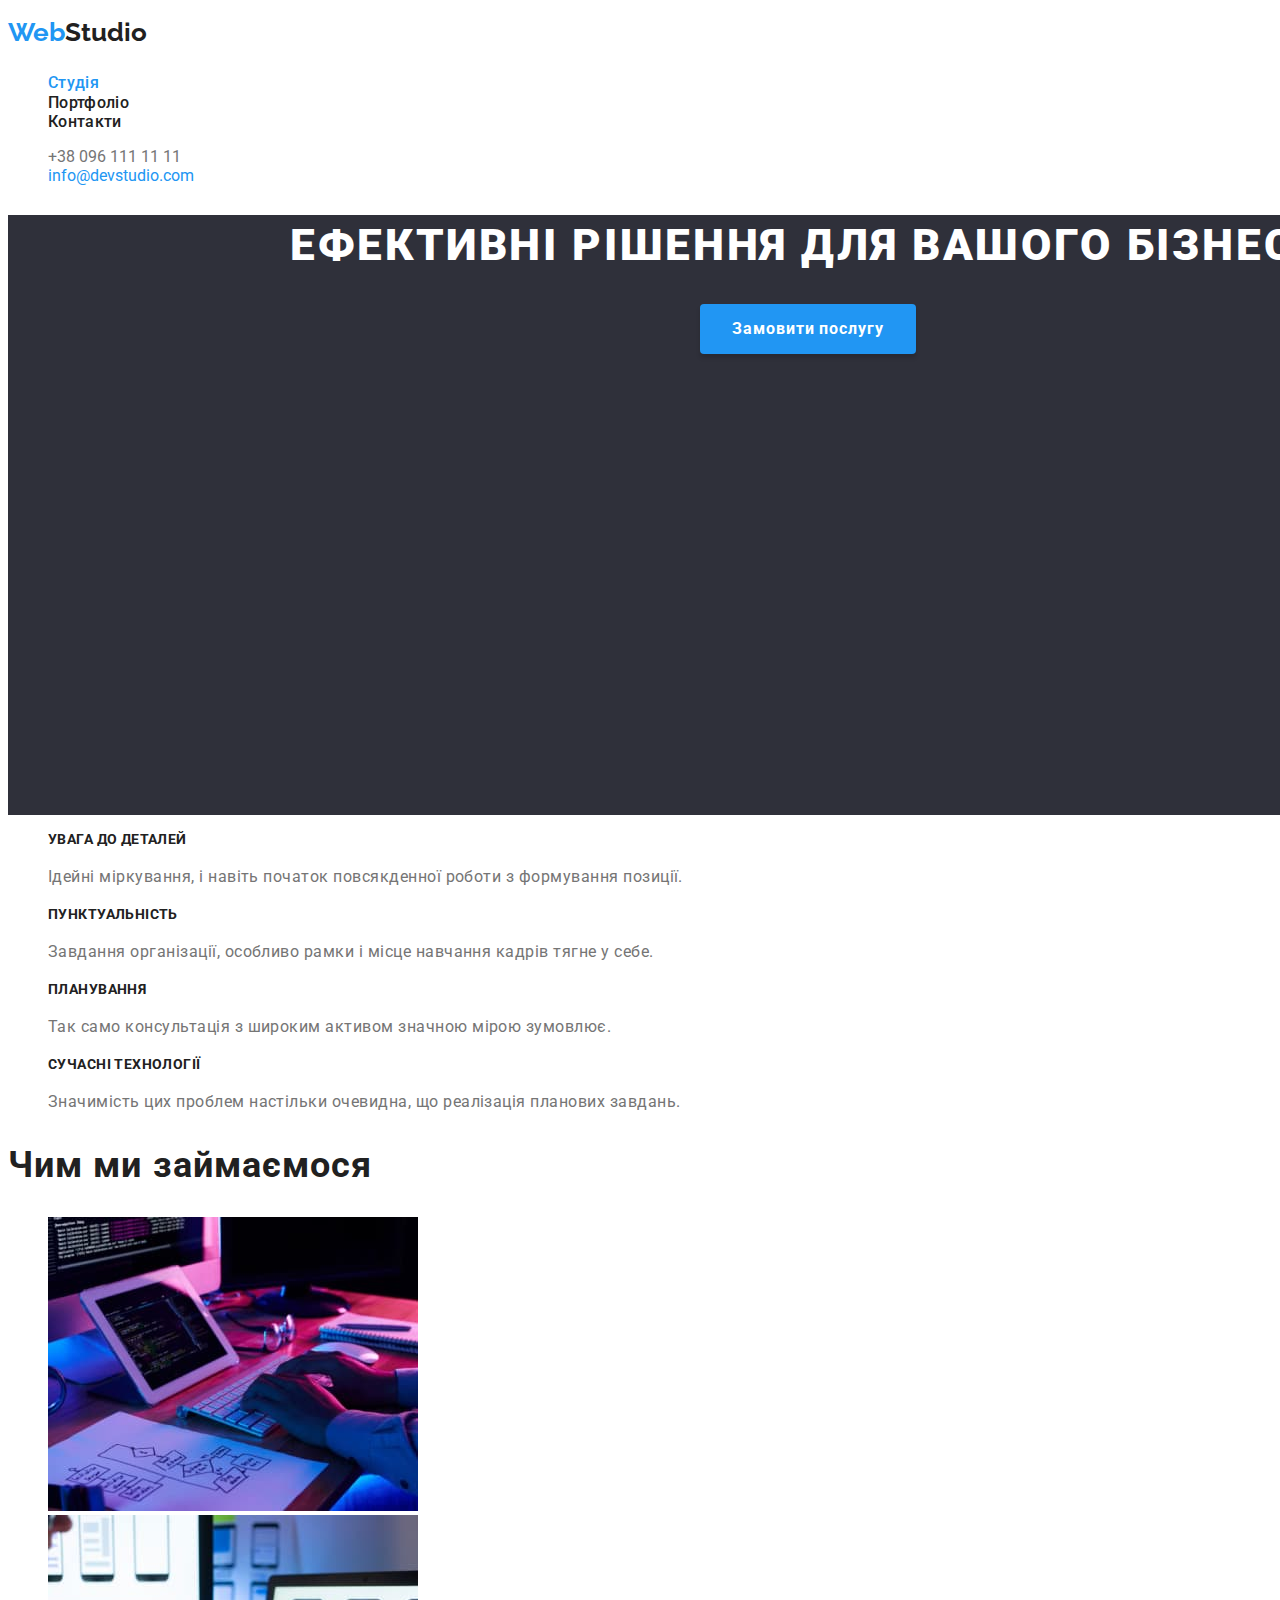
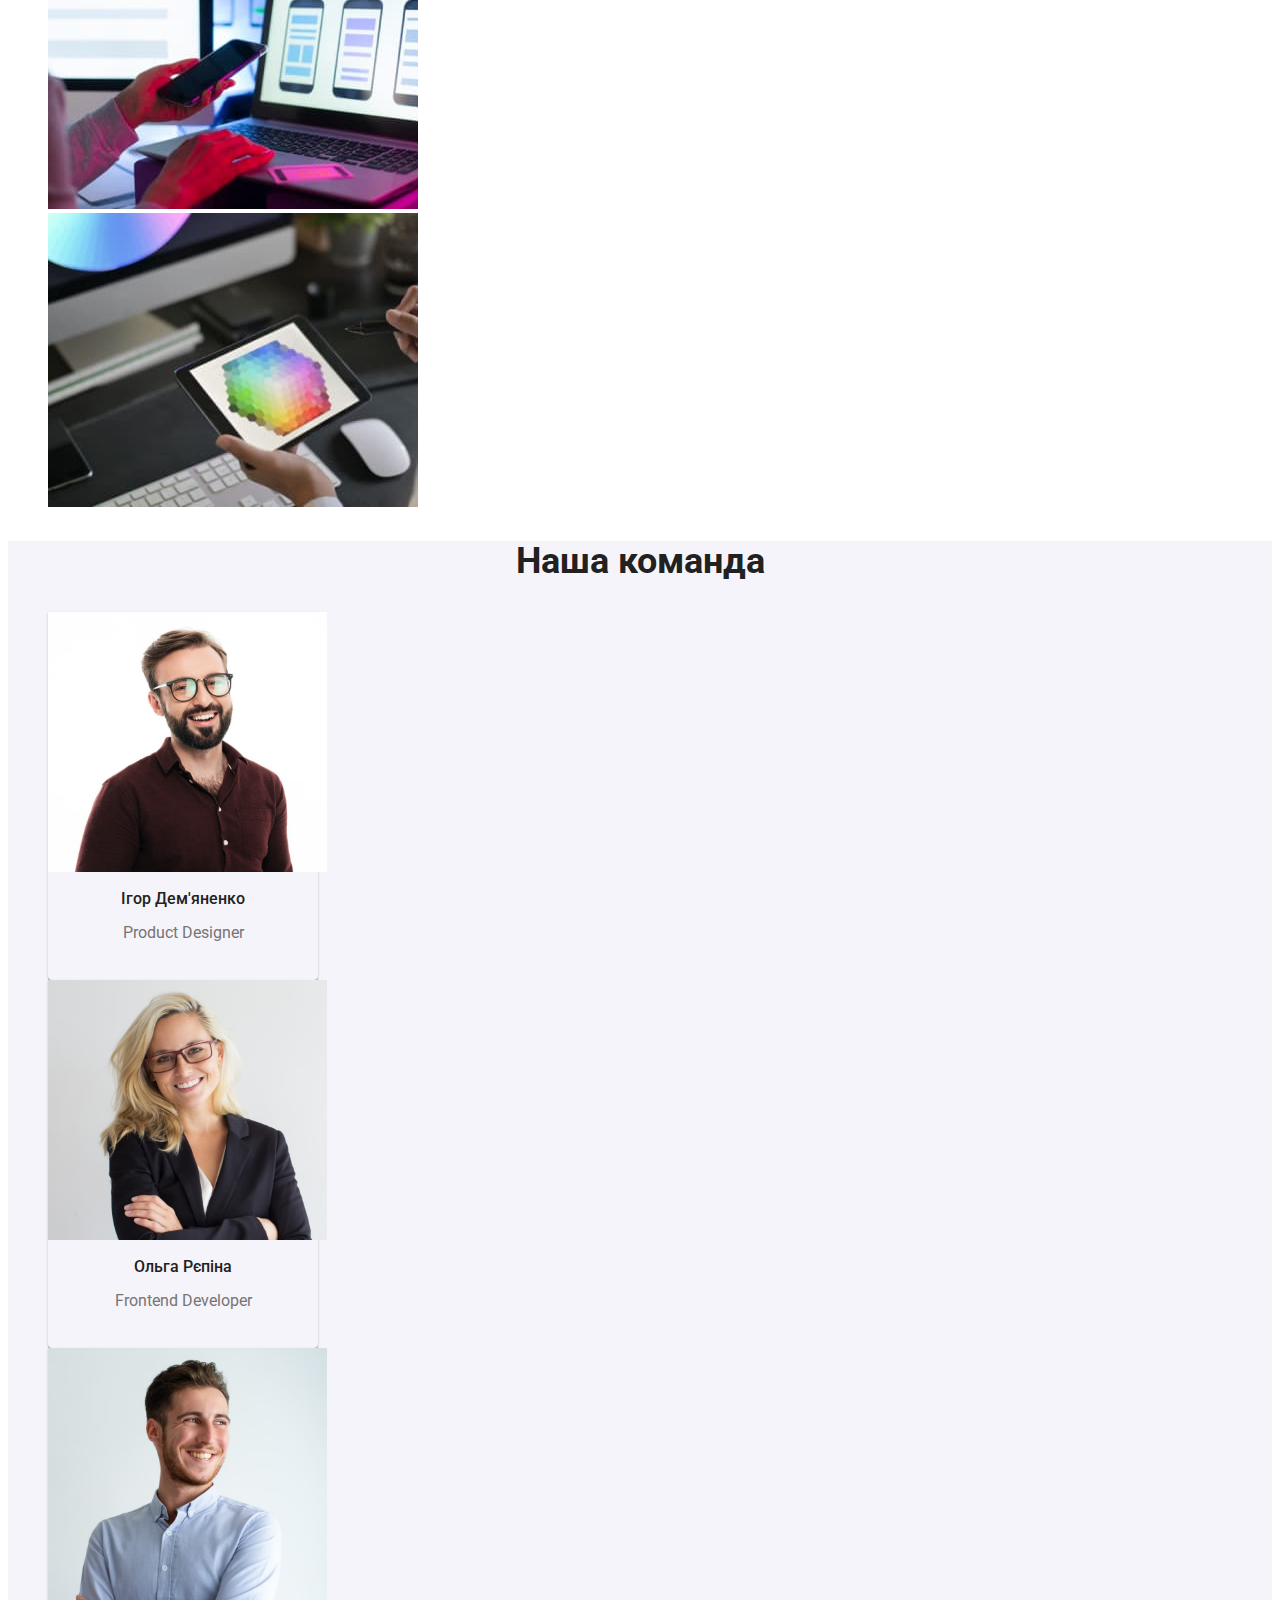
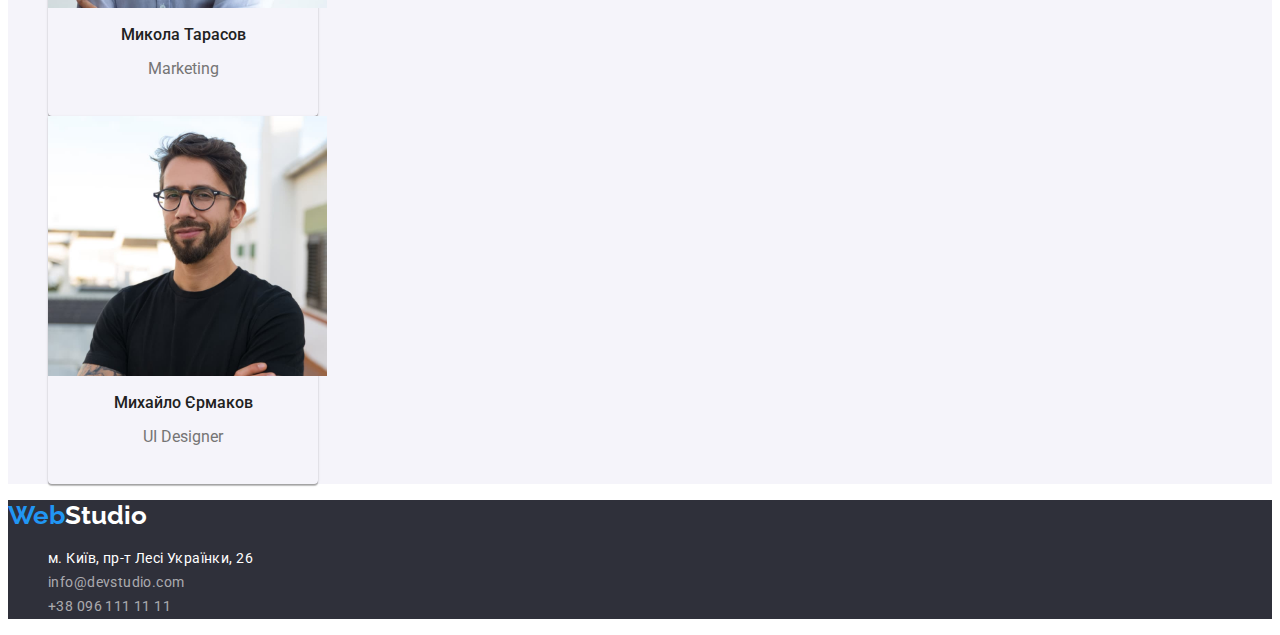
==== commit 9d4e24eb: "redone 2.0" ====
--- a/index.html
+++ b/index.html
@@ -7,7 +7,7 @@
     <meta name="viewport" content="width=device-width, initial-scale=1.0">
     <link rel="preconnect" href="https://fonts.googleapis.com">
     <link rel="preconnect" href="https://fonts.gstatic.com" crossorigin>
-    <link href="https://fonts.googleapis.com/css2?family=Raleway:wght@700&family=Roboto:wght@400&display=swap" rel="stylesheet">    <link rel="stylesheet" href="styles/style.css">
+    <link href="https://fonts.googleapis.com/css2?family=Raleway:wght@700&family=Roboto:wght@400;500;700;900&display=swap" rel="stylesheet">    
     <link rel="stylesheet" href="styles/style.css">
     <title>WebStudio</title>
 </head>
@@ -18,14 +18,14 @@
             <a class="header-logo" href="./index.html"><span class="blue-txt">Web</span>Studio</a>
             <nav>
                 <ul class="header-menu">
-                    <li><a class="header-link" href="./index.html">Студія</a></li>
+                    <li><a class="header-link current" href="./index.html">Студія</a></li>
                     <li><a class="header-link" href="./portfolio.html">Портфоліо</a></li>
                     <li><a class="header-link" href="">Контакти</a></li>
                 </ul>
             </nav>
             <ul class="header-contact-info">
                 <li><a class="contact-link" href="tel:+380961111111">+38 096 111 11 11</a></li>
-                <li><a class="contact-link" href="mailto:info@devstudio.com">info@devstudio.com</a></li>
+                <li><a class="contact-link current" href="mailto:info@devstudio.com">info@devstudio.com</a></li>
             </ul>
         </div>
     </header>
@@ -86,22 +86,22 @@
             <ul class="team-cards">
                 <li class="team-card">
                     <img src="img/imgcard1.jpg" alt="Ігор Дем'яненко" width="270">
-                    <h3 class="team-name">Ігор Дем'яненко</h3>
+                    <h2 class="team-name">Ігор Дем'яненко</h2>
                     <p class="position">Product Designer</p>
                 </li>
                 <li class="team-card">
                     <img src="img/imgcard2.jpg" alt="Ольга Рєпіна" width="270">
-                    <h3 class="team-name">Ольга Рєпіна</h3>
+                    <h2 class="team-name">Ольга Рєпіна</h2>
                     <p class="position">Frontend Developer</p>
                 </li>
                 <li class="team-card">
                     <img src="img/imgcard3.jpg" alt="Микола Тарасов" width="270">
-                    <h3 class="team-name">Микола Тарасов</h3>
+                    <h2 class="team-name">Микола Тарасов</h2>
                     <p class="position">Marketing</p>
                 </li>
                 <li class="team-card">
                     <img src="img/imgcard4.jpg" alt="Михайло Єрмаков" width="270">
-                    <h3 class="team-name">Михайло Єрмаков</h3>
+                    <h2 class="team-name">Михайло Єрмаков</h2>
                     <p class="position">UI Designer</p>
                 </li>
             </ul>
--- a/styles/style.css
+++ b/styles/style.css
@@ -1,7 +1,5 @@
 *{ 
     box-sizing: border-box;
-    font-family: 'Roboto', sans-serif;
-
 } 
 @import url('https://fonts.googleapis.com/css2?family=Raleway:wght@300&family=Roboto:wght@300&display=swap'); 
  
@@ -12,13 +10,12 @@
     --contact-color: #757575;
     --herro-bg: #2F303A;
     --our-team-color:#F5F4FA;
+    --contact-footer:#FFFFFF99;
 }
  
 body { 
     font-family: 'Roboto', sans-serif; 
     color: var(--main-color);
-    font-size: 14px;
-    letter-spacing: 0.03;
 } 
  
 .header-top{ 
@@ -27,19 +24,23 @@
  
 .header-menu{ 
     list-style: none; 
-    text-decoration: none; 
-    
+    text-decoration: none;    
 } 
  
 .header-menu li{ 
     text-decoration: none; 
-    font-weight:500; 
-} 
+} 
+
+
  
 .header-link{ 
     text-decoration: none; 
     color: var(--main-color);
-} 
+    font-weight: 500;
+    letter-spacing: 0.02em;
+    line-height: 1.14;
+} 
+
 
 .header-link:hover{
     color:var(--hover-color);
@@ -77,7 +78,9 @@
 .contact-link:focus{
     color: var(--hover-color);
 }
- 
+.current{
+    color: var(--hover-color);
+}
 .header-herro{ 
     background-color: var(--herro-bg); 
     height: 600px;  
@@ -105,6 +108,7 @@
     text-transform: uppercase;
     letter-spacing: 0.06em;
     line-height: 60px;
+    font-weight: 900;
 } 
  
 .header-button{ 
@@ -116,6 +120,11 @@
     color: var(--second-font-color);; 
     border: 0; 
     cursor: pointer;
+    font-family: 'Roboto', sans-serif; 
+    font-weight: 700;
+    font-size: 16px;
+    line-height: 1.875;
+    letter-spacing: 0.06em;
 }
 
 .about-list-main{
@@ -123,13 +132,28 @@
     list-style: none;
 }
 
-.about-list{
+.about-title{
+    font-weight: 700;
     font-size: 14px;
+    line-height: 16px;
+    letter-spacing: 0.03em;
+    text-transform: uppercase;
+}
+
+.about-text{
+    font-family: 'Roboto',sans-serif;
+    font-weight: 400;
     line-height: 1.7;
-}
+    letter-spacing: 0.03em;
+    color: var(--contact-color);
+}
+
+
 .gonna-do-title{
-    text-align: center;
+    font-weight: 700;
     font-size: 36px;
+    line-height: 1.16;
+    letter-spacing: 0.03em;
 }
 .gonna-do-photos{
     list-style: none;
@@ -146,7 +170,12 @@
 .team-cards
 {   list-style: none;
     width: 1170px;
+    
+}
+
+.our-team{
     background-color: var(--our-team-color);
+
 }
 .our-team-desc{
     font-weight: 700;
@@ -163,6 +192,7 @@
     text-align: center;
     font-size: 16px;
     line-height: 1.18;
+    font-weight: 500;
 }
 
 .position{
@@ -170,11 +200,10 @@
     color: var(--contact-color);
     font-size: 16px;
     line-height: 1.18;
+    color: var(--contact-color);
 }
 
 footer{
-    width: 1600px;
-    height: 252px;
     background-color: var(--herro-bg);
 }
 
@@ -192,16 +221,21 @@
     font-size: 14px;
     line-height: 1.7;
     text-decoration: none;
+    letter-spacing: 0.03em;
+    font-style: normal;
 }
 
 .contact-item{
     font-size: 14px;
-    color: rgba(255, 255, 255, 0.6);
+    color: var(--contact-footer);
     text-decoration: none;
+    letter-spacing: 0.03em;
+    line-height: 1.7;
+    font-weight: 400;
+    font-style: normal;
 }
 
 .contacts{
-    margin-left: 215px;
     list-style-type: none;
 }
 
@@ -211,6 +245,7 @@
 }
 
 .btn{
+    font-family:'Roboto', serif;
     min-width: 73px;
     height: 38px;
     background: var(--second-font-color);
@@ -221,6 +256,7 @@
     border: 0;
     padding: 6px 25px;
     cursor: pointer;
+    background-color: var(--our-team-color);
 }
 
 .btn:hover{
@@ -251,6 +287,7 @@
 .good-text{
     font-size: 16px;
     line-height: 1.875;
+    color: var(--contact-color);
 }
 
 .goods-picture{
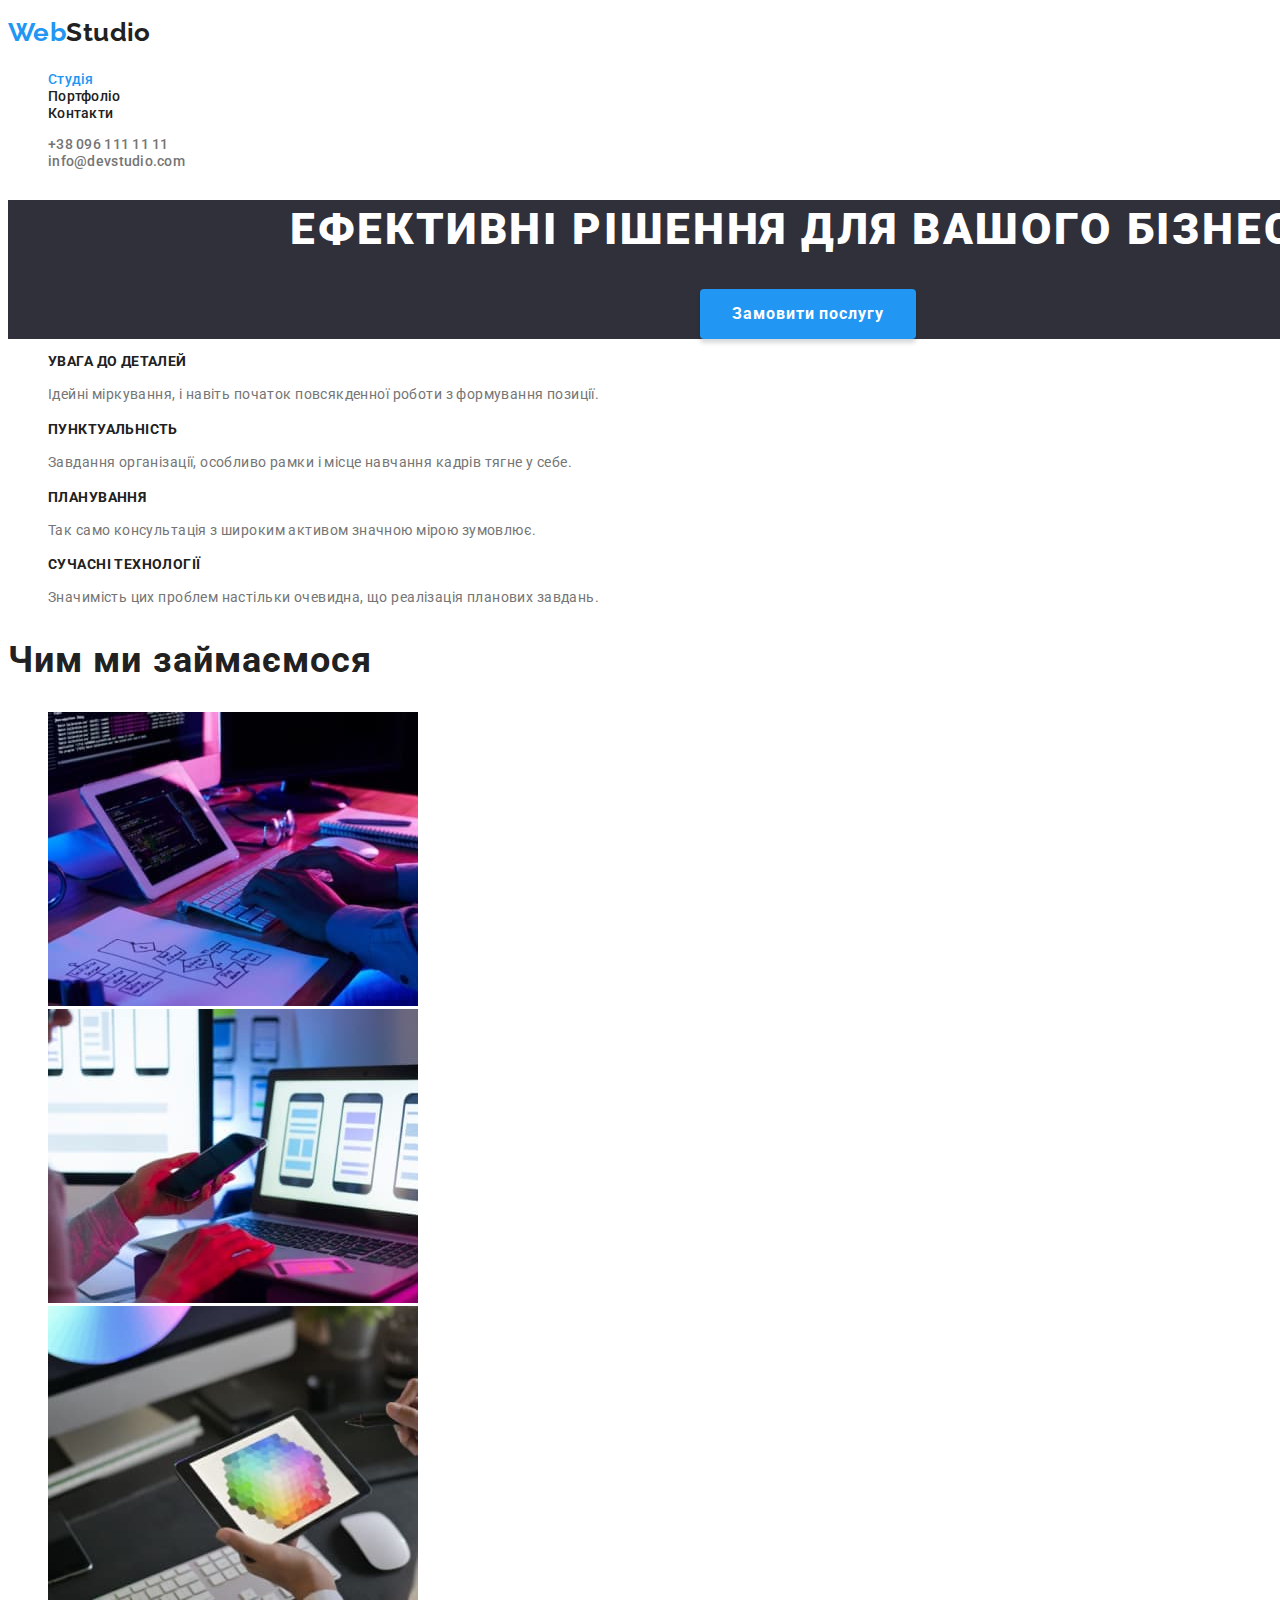
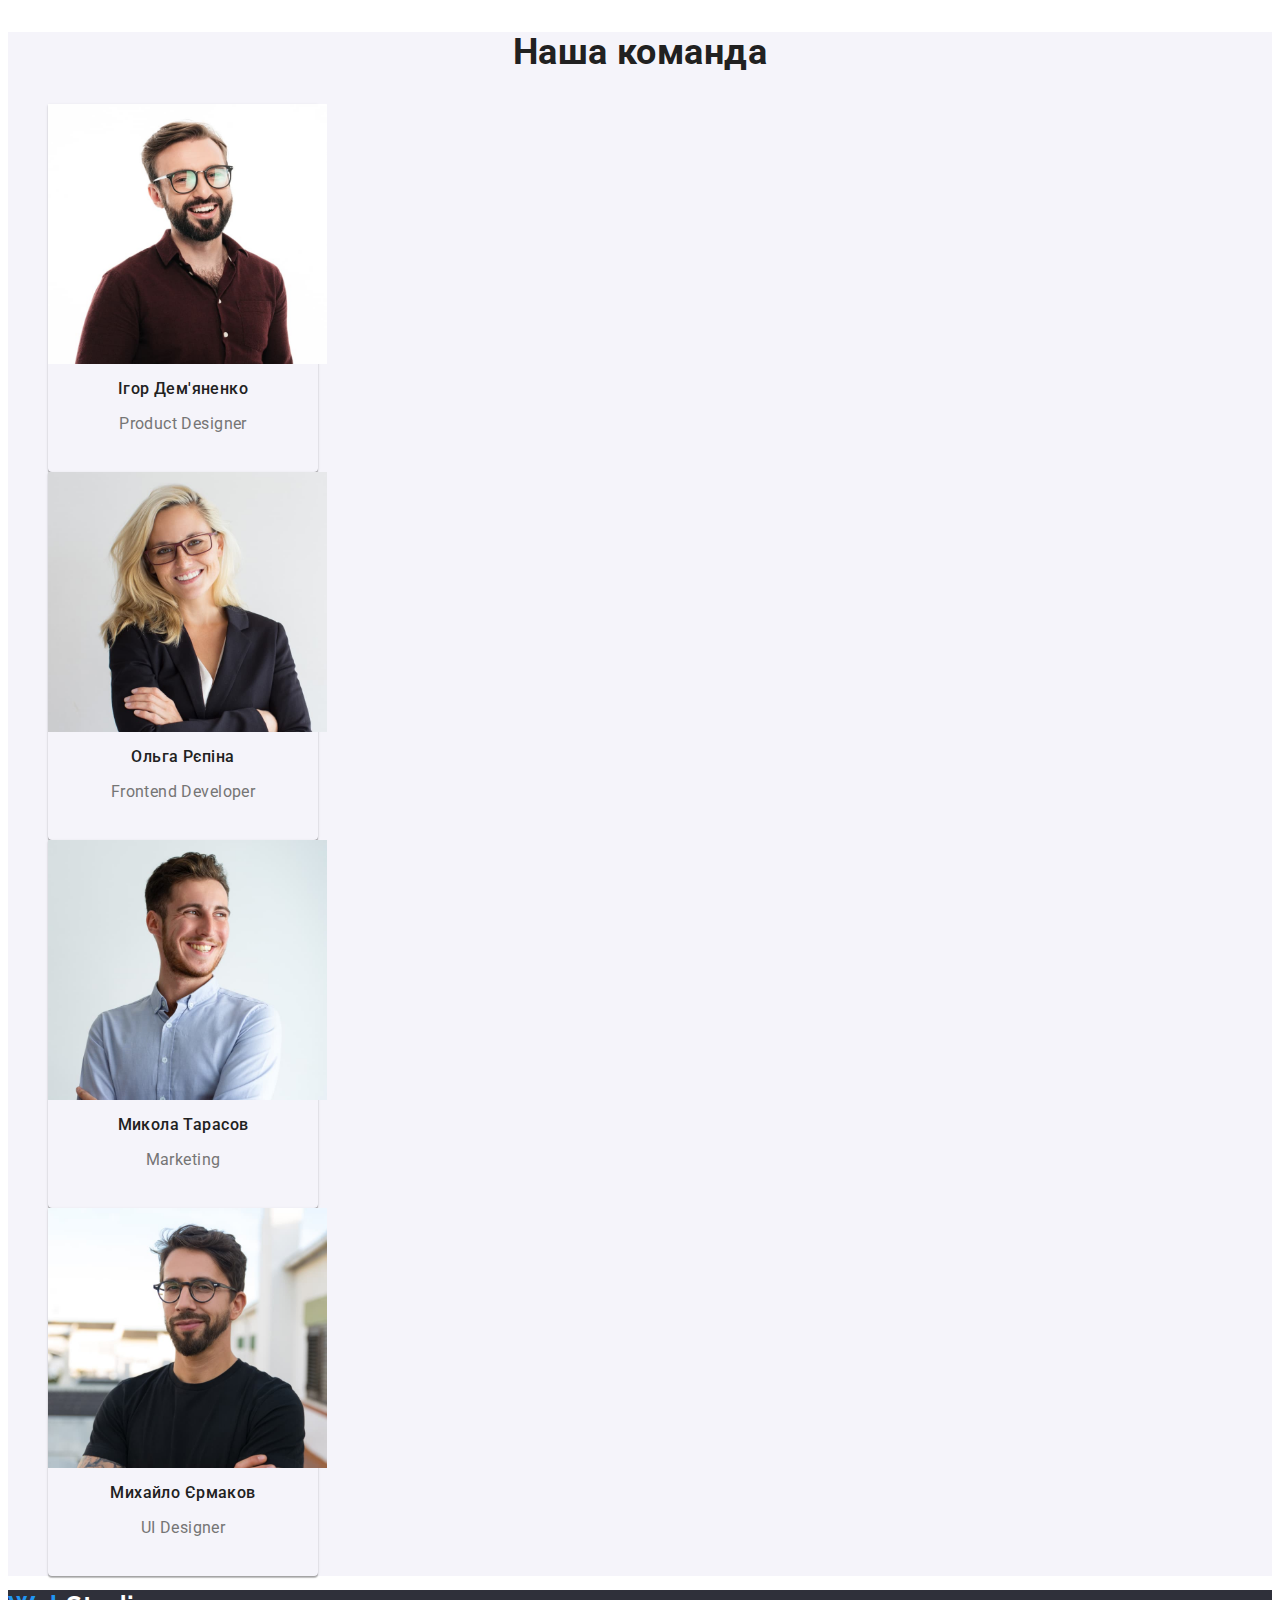
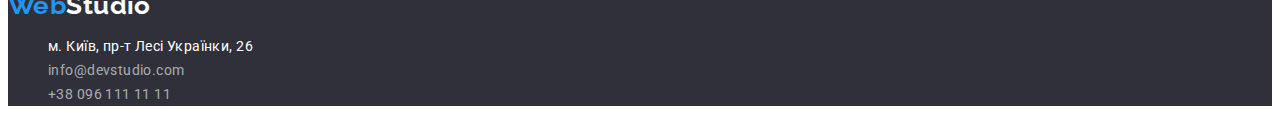
==== commit c4eeba6f: "redone 3.0 (not ready)" ====
--- a/index.html
+++ b/index.html
@@ -25,7 +25,7 @@
             </nav>
             <ul class="header-contact-info">
                 <li><a class="contact-link" href="tel:+380961111111">+38 096 111 11 11</a></li>
-                <li><a class="contact-link current" href="mailto:info@devstudio.com">info@devstudio.com</a></li>
+                <li><a class="contact-link" href="mailto:info@devstudio.com">info@devstudio.com</a></li>
             </ul>
         </div>
     </header>
@@ -112,9 +112,9 @@
         <a class="footer-logo" href="./index.html"><span class="blue-txt">Web</span>Studio</a>
         <address>
             <ul class="contacts">
-                <li><a href="https://goo.gl/maps/MCXRP4PtPJVevDJ69" rel="n" class="adress-item">м. Київ, пр-т Лесі Українки, 26</a></li>                
-                <li><a class="contact-item" href="mailto:info@devstudio.com">info@devstudio.com</a></li>
-                <li><a class="contact-item" href="tel:+380961111111">+38 096 111 11 11</a></li>
+                <li><a href="https://goo.gl/maps/MCXRP4PtPJVevDJ69" rel="n" class="adress-item footer-curent">м. Київ, пр-т Лесі Українки, 26</a></li>                
+                <li><a class="contact-item footer-curent" href="mailto:info@devstudio.com">info@devstudio.com</a></li>
+                <li><a class="contact-item footer-curent" href="tel:+380961111111">+38 096 111 11 11</a></li>
             </ul>
         </address>
     </footer>
--- a/styles/style.css
+++ b/styles/style.css
@@ -16,6 +16,9 @@
 body { 
     font-family: 'Roboto', sans-serif; 
     color: var(--main-color);
+    font-size: 14px;
+    letter-spacing: 0.03em;
+    background-color: var(--second-font-color);
 } 
  
 .header-top{ 
@@ -70,7 +73,11 @@
 .contact-link{ 
     text-decoration: none; 
     color: var(--contact-color);
-} 
+    font-weight: 500;
+    line-height: 1.14;
+    letter-spacing: 0.02em;
+} 
+
 
 .contact-link:hover{
     color: var(--hover-color);
@@ -82,8 +89,7 @@
     color: var(--hover-color);
 }
 .header-herro{ 
-    background-color: var(--herro-bg); 
-    height: 600px;  
+    background-color: var(--herro-bg);  
     width: 1600px; 
     text-align: center;     
 } 
@@ -107,7 +113,7 @@
     font-size:44px; 
     text-transform: uppercase;
     letter-spacing: 0.06em;
-    line-height: 60px;
+    line-height: 1.36;
     font-weight: 900;
 } 
  
@@ -224,6 +230,13 @@
     letter-spacing: 0.03em;
     font-style: normal;
 }
+.footer-curent:hover{
+color: var(--hover-color);
+}
+
+.footer-curent:focus{
+color: var(--hover-color);
+}
 
 .contact-item{
     font-size: 14px;
@@ -235,6 +248,7 @@
     font-style: normal;
 }
 
+
 .contacts{
     list-style-type: none;
 }
@@ -248,7 +262,6 @@
     font-family:'Roboto', serif;
     min-width: 73px;
     height: 38px;
-    background: var(--second-font-color);
     border-radius: 4px;
     font-weight: 500;
     font-size: 16px;
@@ -257,6 +270,8 @@
     padding: 6px 25px;
     cursor: pointer;
     background-color: var(--our-team-color);
+    letter-spacing: 0.03em;
+    color: var(--main-color);
 }
 
 .btn:hover{
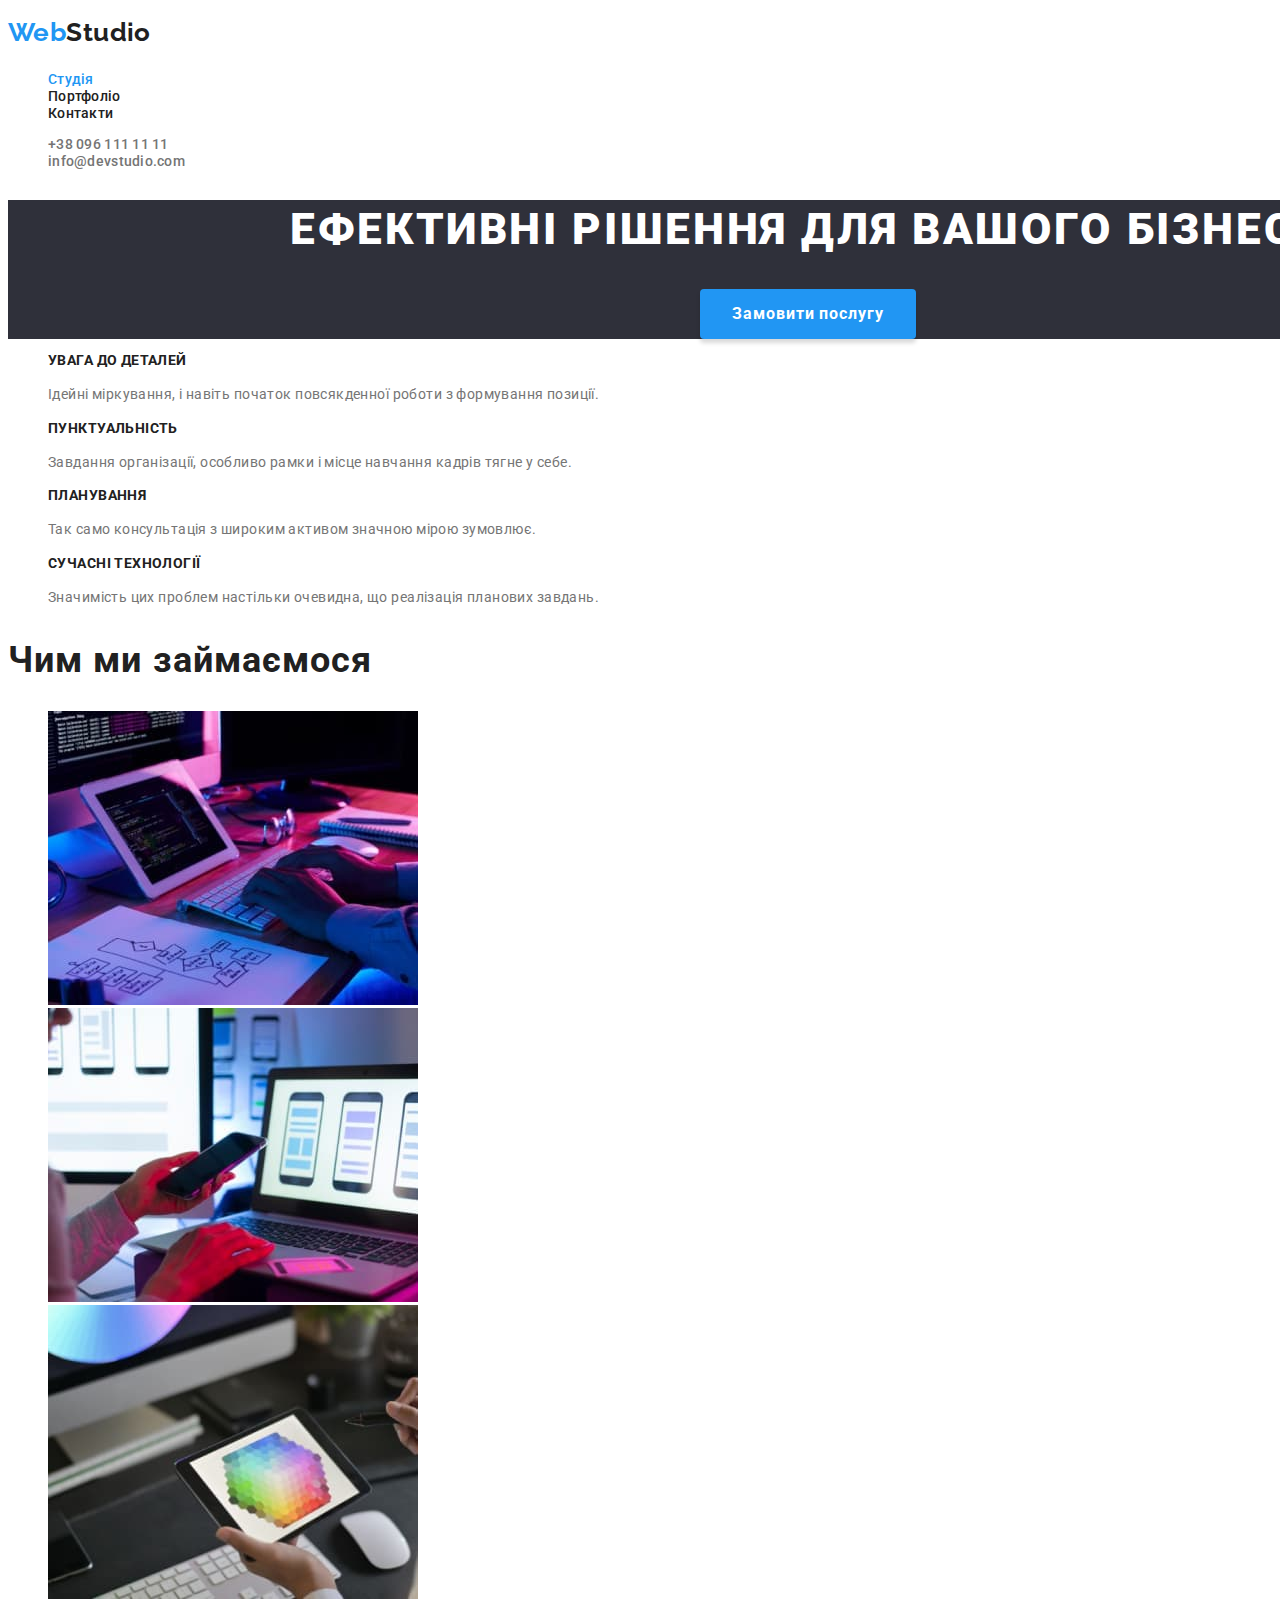
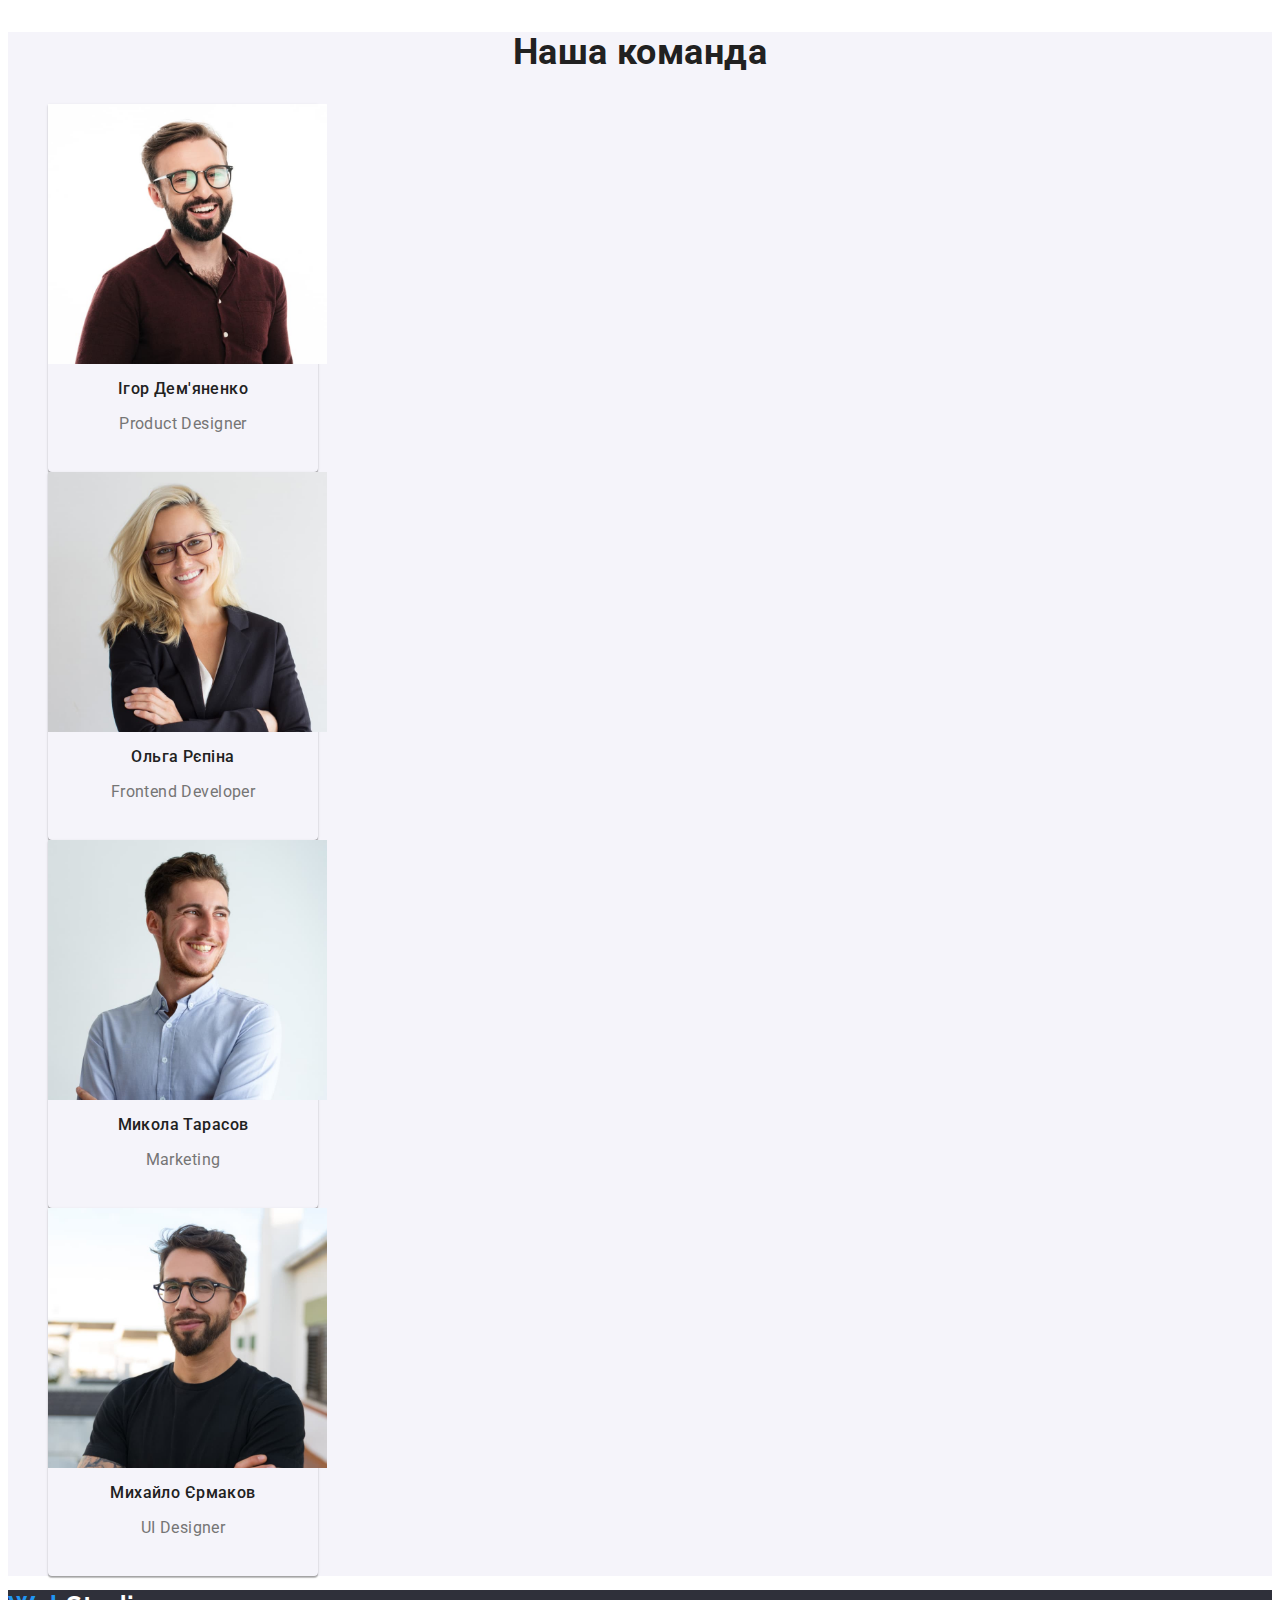
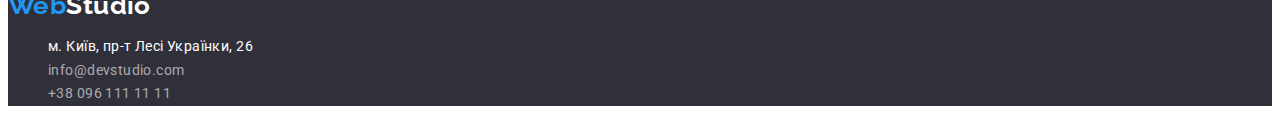
==== commit dda4c80e: "finaly done" ====
--- a/index.html
+++ b/index.html
@@ -112,9 +112,9 @@
         <a class="footer-logo" href="./index.html"><span class="blue-txt">Web</span>Studio</a>
         <address>
             <ul class="contacts">
-                <li><a href="https://goo.gl/maps/MCXRP4PtPJVevDJ69" rel="n" class="adress-item footer-curent">м. Київ, пр-т Лесі Українки, 26</a></li>                
-                <li><a class="contact-item footer-curent" href="mailto:info@devstudio.com">info@devstudio.com</a></li>
-                <li><a class="contact-item footer-curent" href="tel:+380961111111">+38 096 111 11 11</a></li>
+                <li><a href="https://goo.gl/maps/MCXRP4PtPJVevDJ69" rel="n" class="adress-item link">м. Київ, пр-т Лесі Українки, 26</a></li>                
+                <li><a class="contact-item link" href="mailto:info@devstudio.com">info@devstudio.com</a></li>
+                <li><a class="contact-item link" href="tel:+380961111111">+38 096 111 11 11</a></li>
             </ul>
         </address>
     </footer>
--- a/styles/style.css
+++ b/styles/style.css
@@ -22,7 +22,7 @@
 } 
  
 .header-top{ 
-    width: 1600px; 
+    width: 1170px; 
 } 
  
 .header-menu{ 
@@ -141,8 +141,7 @@
 .about-title{
     font-weight: 700;
     font-size: 14px;
-    line-height: 16px;
-    letter-spacing: 0.03em;
+    line-height: 1.14;
     text-transform: uppercase;
 }
 
@@ -150,7 +149,6 @@
     font-family: 'Roboto',sans-serif;
     font-weight: 400;
     line-height: 1.7;
-    letter-spacing: 0.03em;
     color: var(--contact-color);
 }
 
@@ -230,12 +228,20 @@
     letter-spacing: 0.03em;
     font-style: normal;
 }
-.footer-curent:hover{
+
+.adress-item:hover{
 color: var(--hover-color);
 }
 
-.footer-curent:focus{
-color: var(--hover-color);
+.adress-item:focus{
+    color: var(--hover-color);
+}
+
+.contact-item:hover{
+    color: var(--hover-color);
+}
+.contact-item:focus{
+    color: var(--hover-color);
 }
 
 .contact-item{
@@ -267,7 +273,6 @@
     font-size: 16px;
     line-height: 1.6;
     border: 0;
-    padding: 6px 25px;
     cursor: pointer;
     background-color: var(--our-team-color);
     letter-spacing: 0.03em;
